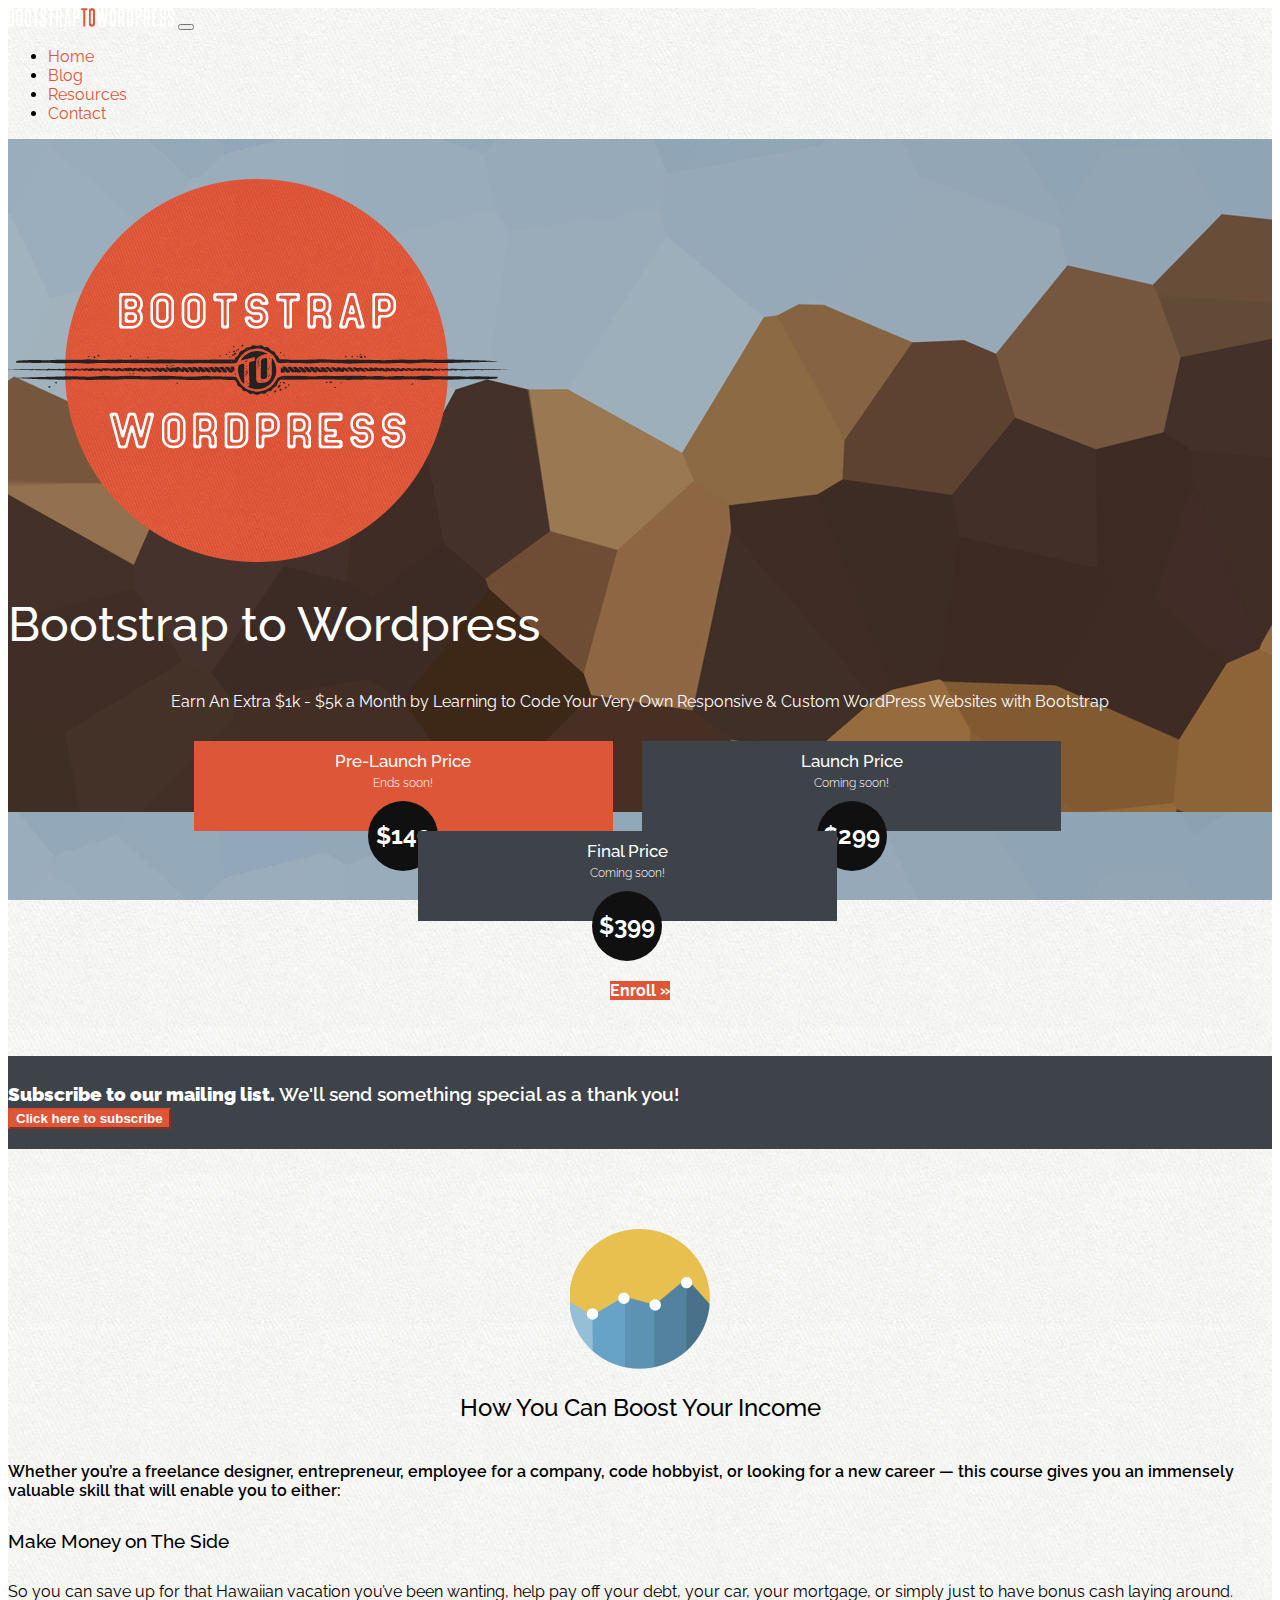
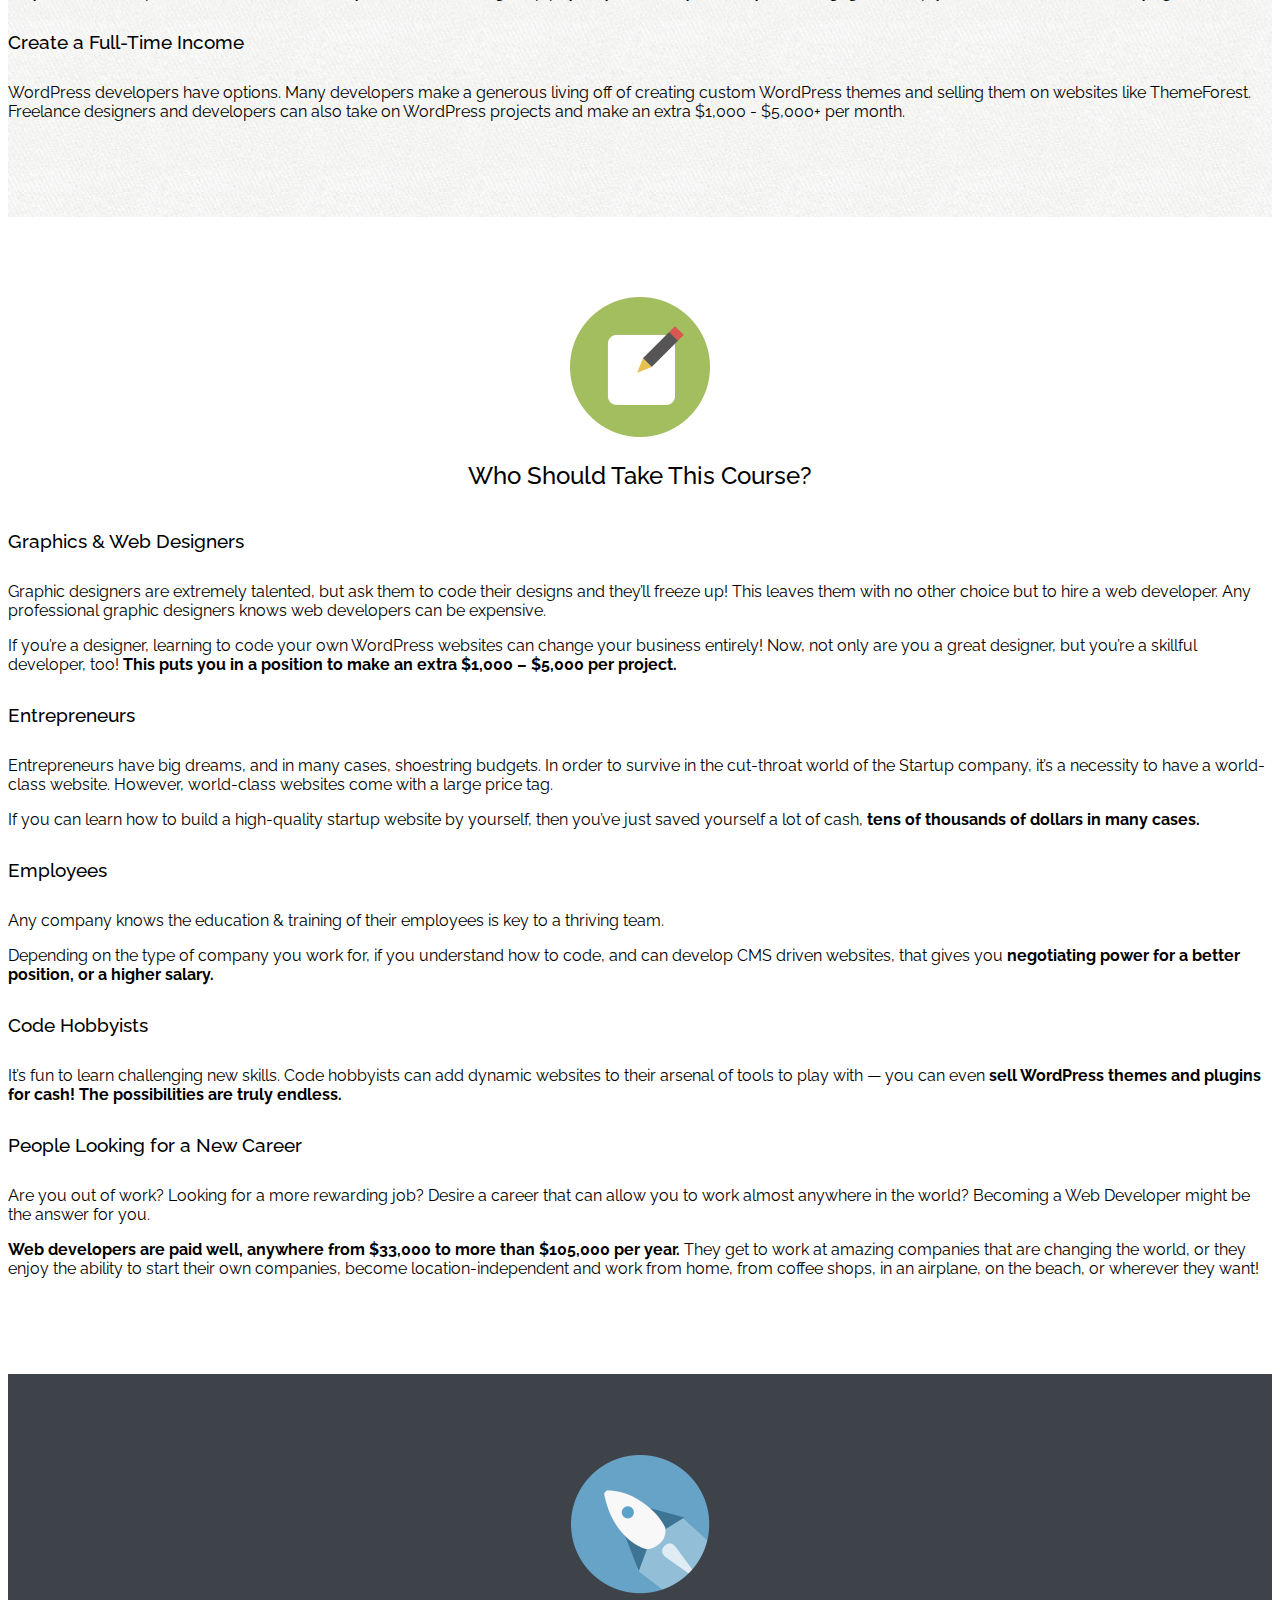
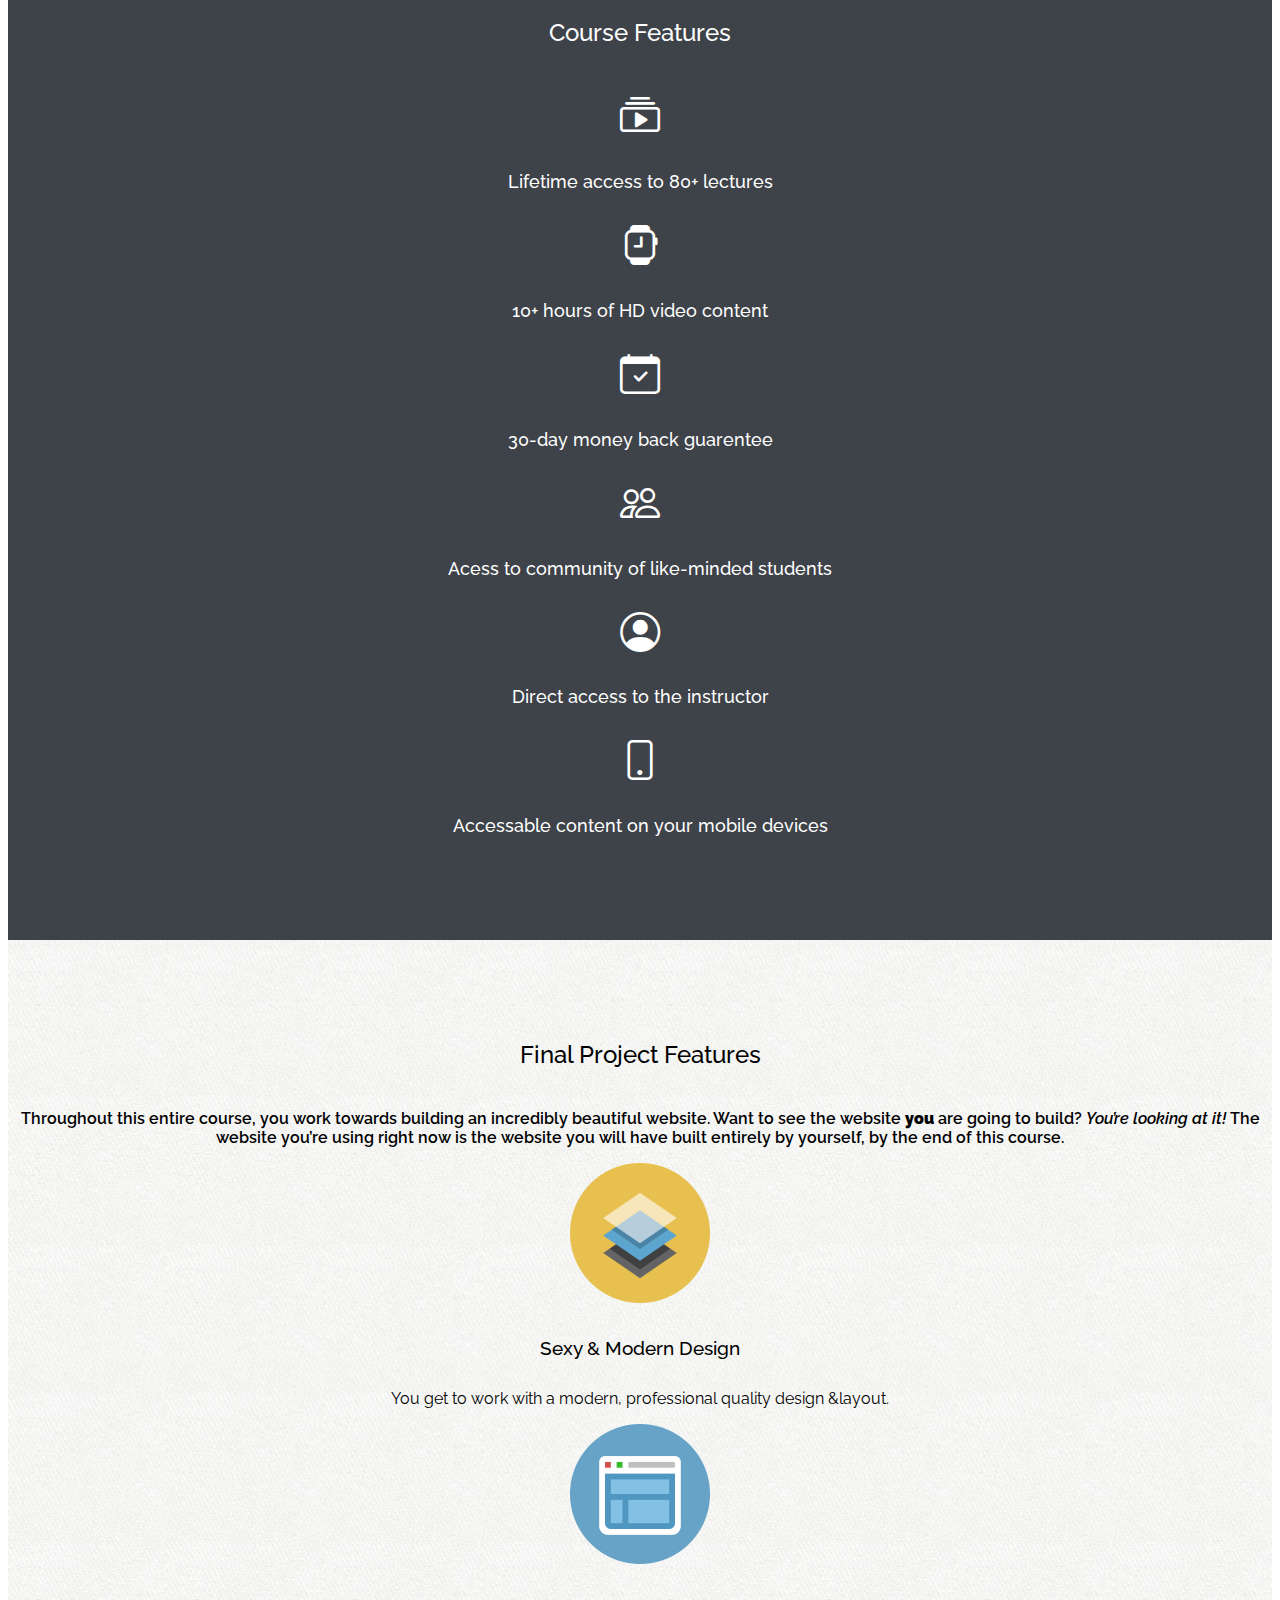
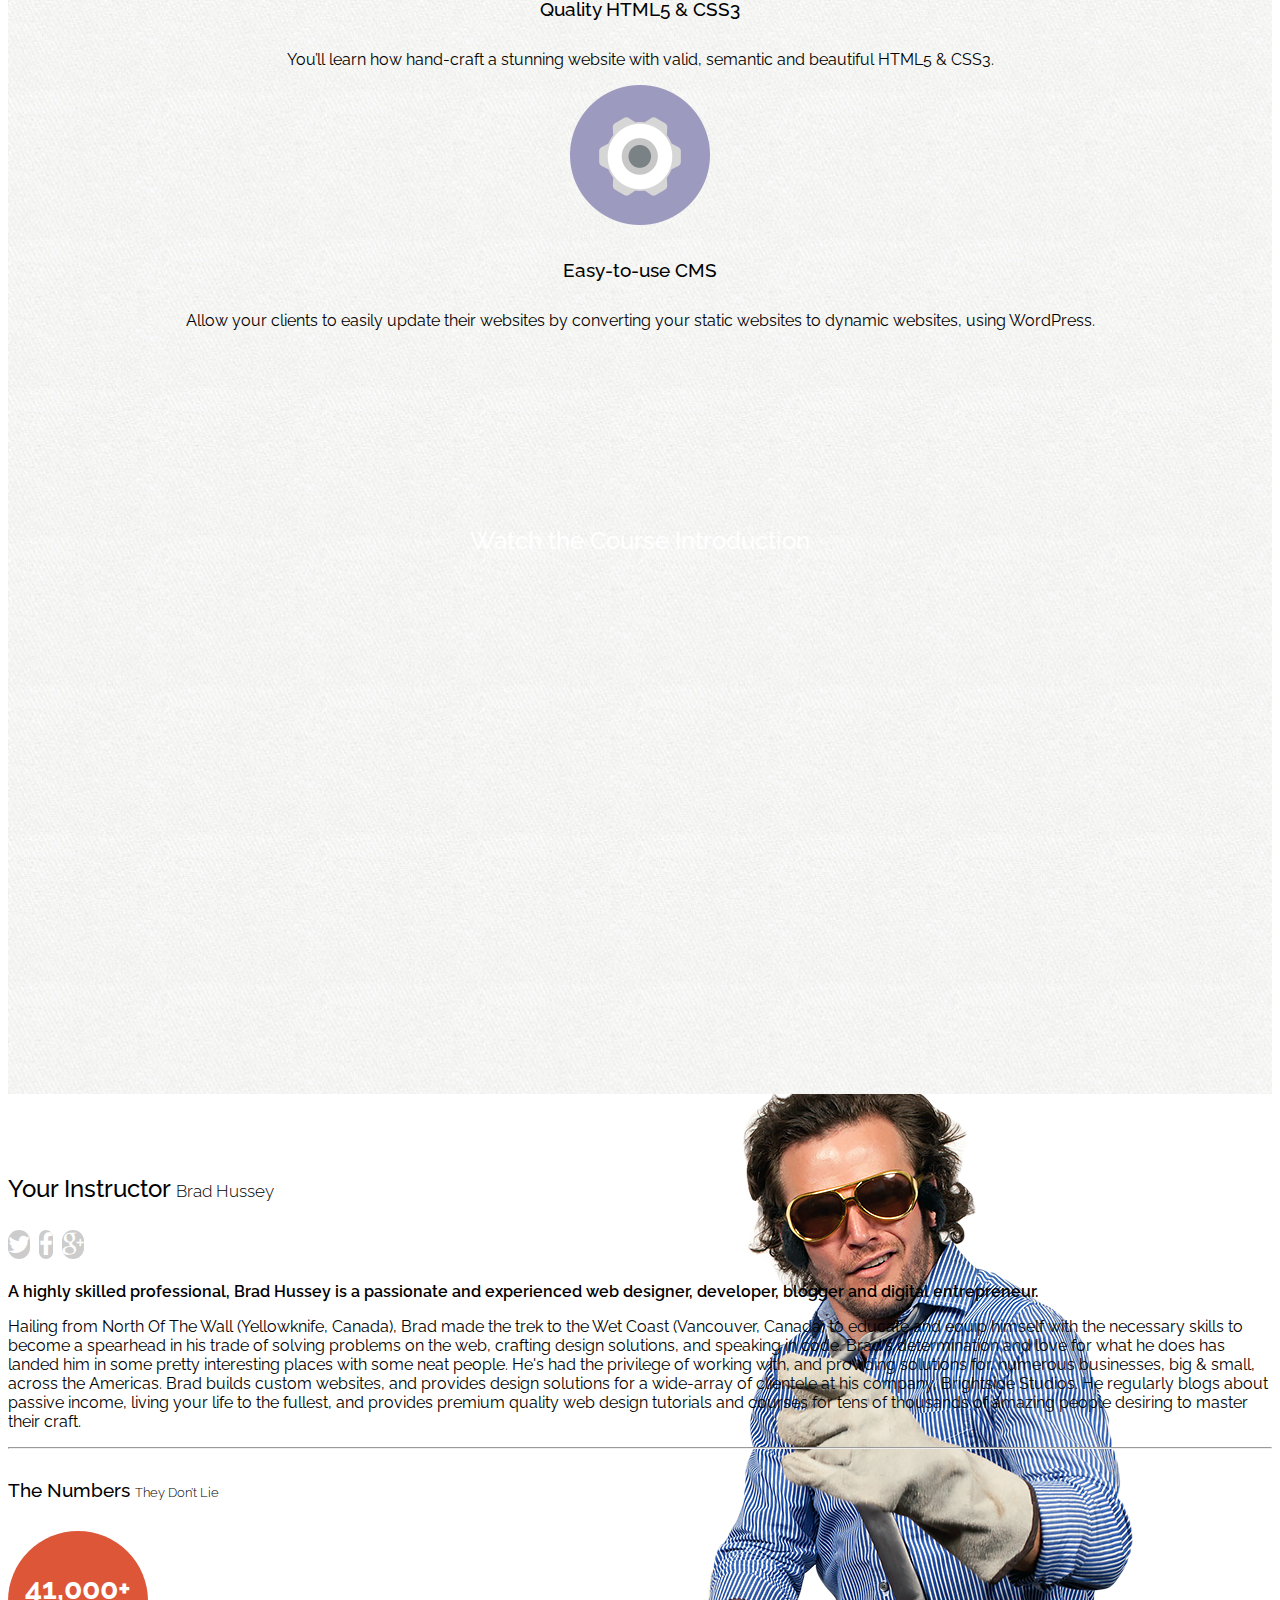
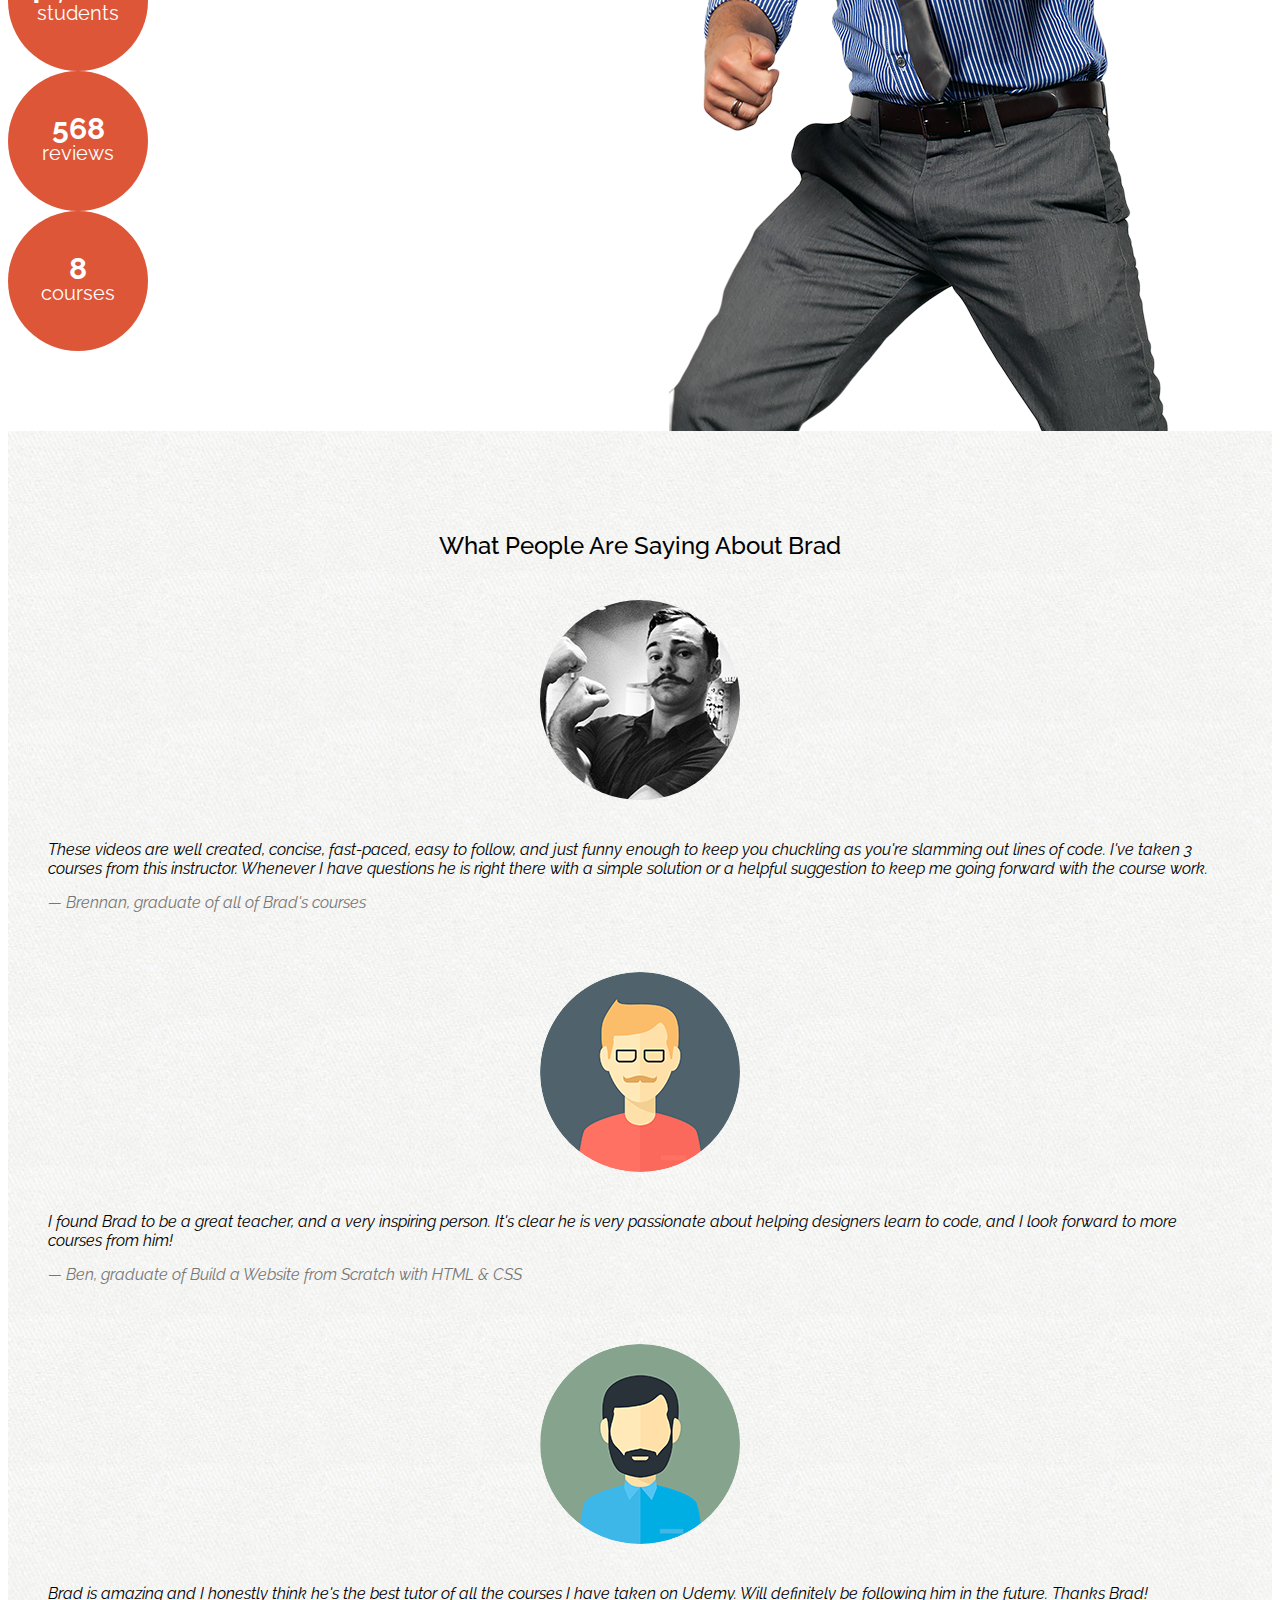
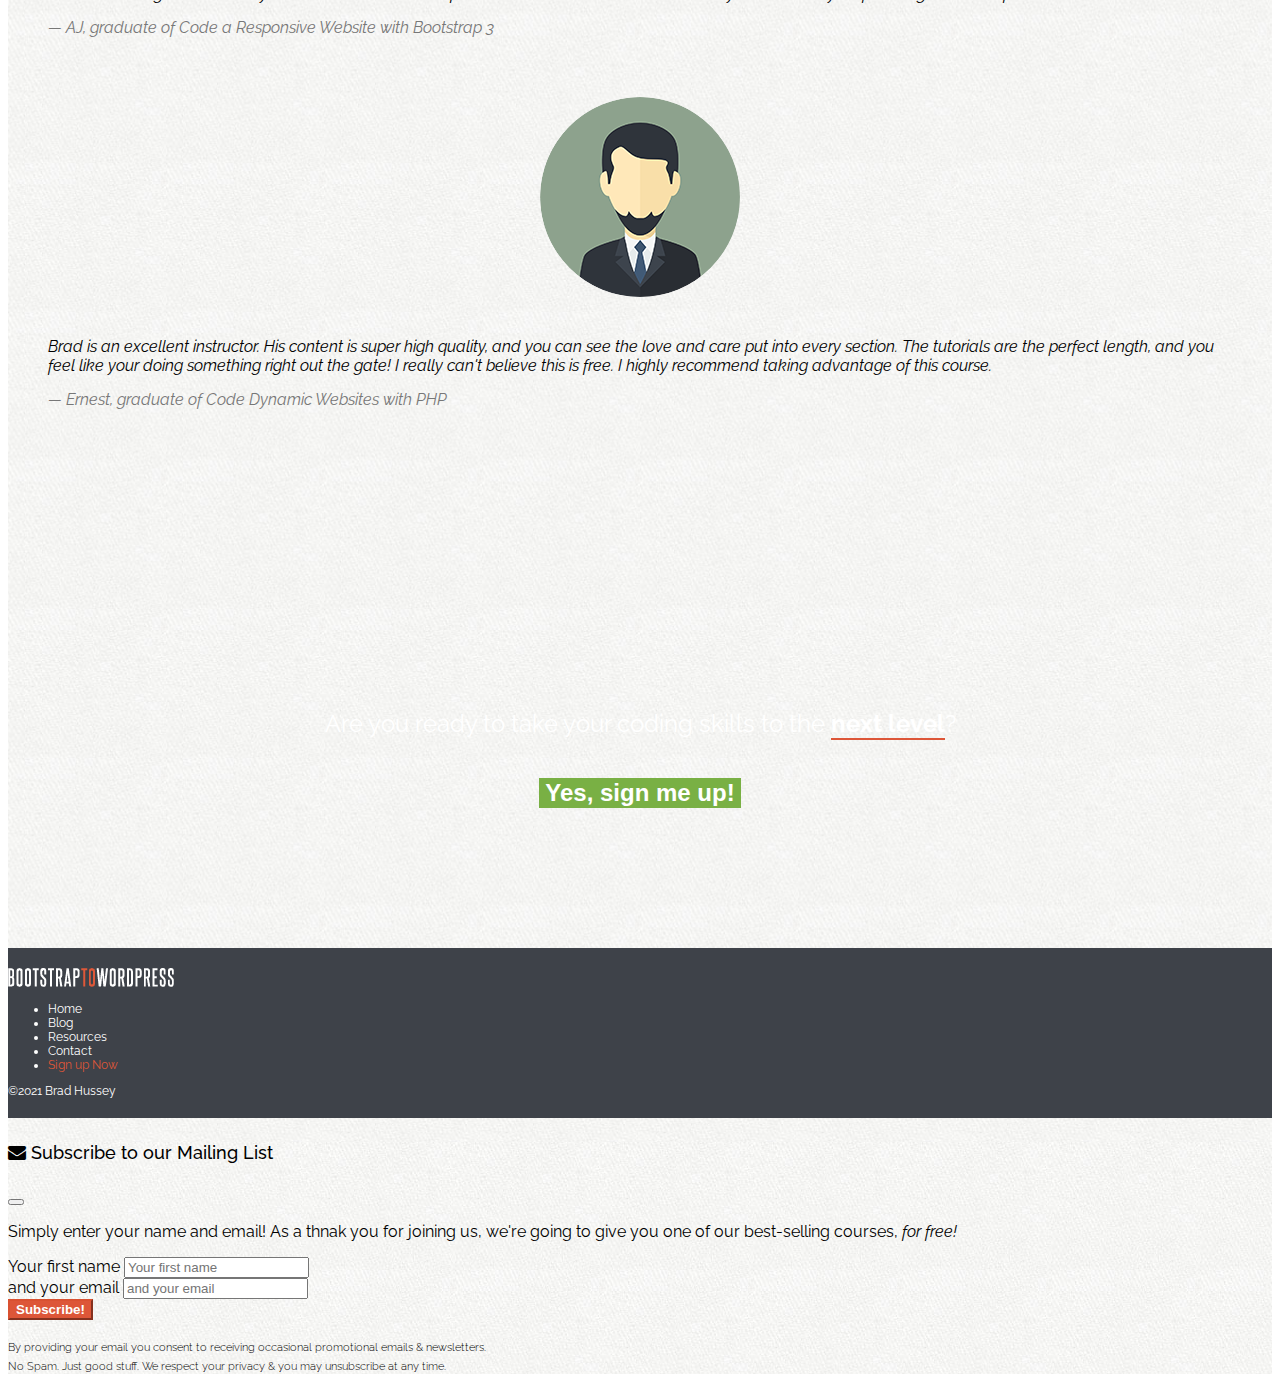
==== B2W/index.html @ b4ed6e50 "Bootstrap to Wordpress" ====
<!DOCTYPE html>
<html lang="en">
<head>
	<meta charset="utf-8">
	<meta http-equiv="X-UA-Compatible" content="IE=edge">

	<meta name="viewport" content="width=device-width, initial-scale=1">
	<meta name="description" content="">
	<meta name="author" content="">
	<link rel="icon" href="assets/img/favicon.ico">

	<title>Bootstrap to WordPress</title>

	<!-- Bootstrap Core 5 CSS -->
	<link href="https://cdn.jsdelivr.net/npm/bootstrap@5.0.0-beta2/dist/css/bootstrap.min.css" rel="stylesheet" integrity="sha384-BmbxuPwQa2lc/FVzBcNJ7UAyJxM6wuqIj61tLrc4wSX0szH/Ev+nYRRuWlolflfl" crossorigin="anonymous">

	<!-- Bootstrap Icons Sprites -->
	<link rel="stylesheet" href="https://cdn.jsdelivr.net/npm/bootstrap-icons@1.4.0/font/bootstrap-icons.css">

	<!-- FontAwesome Icons -->
	<link href="assets/css/font-awesome/css/font-awesome.min.css" rel="stylesheet">

	<!-- Google Fonts -->
	<link rel="preconnect" href="https://fonts.gstatic.com">
	<link href="https://fonts.googleapis.com/css2?family=Raleway:wght@200;400;700;800&display=swap" rel="stylesheet">

	<!-- Custom CSS -->
	<link href="assets/css/custom.css" rel="stylesheet">

	<!-- HTML5 Shim and Respond.js IE8 support of HTML5 elements and media queries -->
	<!-- WARNING: Respond.js doesn't work if you view the page via file:// -->
	<!--[if lte IE 9]>
	    <script src="https://oss.maxcdn.com/libs/html5shiv/3.7.0/html5shiv.js"></script>
	    <script src="https://oss.maxcdn.com/libs/respond.js/1.4.2/respond.min.js"></script>
	<![endif]-->
</head>

<body>

	<!-- BACKGROUND IMAGE
	======================================================================== -->
	<div id="bgd-img" class="container-fluid bg-light has-bg-img bg-blend-screen">
	<!-- /div at end of body -->

	<!--HERO
	======================================================================== -->
	<header class="site-header">
		<!--NAVBAR
		======================================================================== -->
		<nav class="navbar navbar-expand-lg navbar-dark bg-dark">
			<div class="container">
				<a class="navbar-brand" href="/"><img src="assets/img/logo.png" alt="Bootstrap to WordPress"></a>
				<button type="button" class="navbar-toggler" data-bs-toggle="collapsed" data-bs-target="#navbarSupportedContent" aria-controls="navbarSupportedContent" aria-expanded="false" aria-label="Toggle navigation"> 
					<span class="navbar-toggler-icon"></span>
					<span class="clearfix"></span>
				</button>
				<div class="collapse navbar-collapse" id="navbarSupportedContent">
					<ul class="navbar-nav ms-auto mb-2 mb-lg-0">
						<li class="nav-item">
							<a class="nav-link active" aria-current="page" href="/home">Home</a></li>
						<li class="nav-item">
							<a class="nav-link" href="blog.html">Blog</a></li>
						<li class="nav-item">
							<a class="nav-link" href="resources.html">Resources</a></li>
						<li class="nav-item">
							<a class="nav-link" href="contact.html">Contact</a></li>
					</ul><!-- nav -->
				</div><!-- navbar collapse -->
			</div><!-- containter -->
		</nav><!-- navbar -->

	</header><!-- header -->

 
	<!-- HERO
	======================================================================== -->
	<section id="hero" data-type="background" data-speed="5">
		<article>
			<div class="container clearfix">
				<div class="row">
					<div class="col-md-5">
						<img src="assets/img/logo-badge.png" alt="Bootstrap to WordPress" class="logo">
					</div><!-- col -->
					<div class="col-md-7 hero-text">
						<h1>Bootstrap to Wordpress</h1>
						<p class="lead">Earn An Extra $1k - $5k a Month by Learning to Code Your Very Own Responsive &amp; Custom WordPress Websites with Bootstrap</p>
						
						<div id="price-timeline">
							<div class="price active">
								<h4>Pre-Launch Price <br><small>Ends soon!</small></h4>
								<span>$149</span>
							</div><!-- price -->
							<div class="price">
								<h4>Launch Price <br><small>Coming soon!</small></h4>
								<span>$299</span>
							</div><!-- price -->
							<div class="price">
								<h4>Final Price <br><small>Coming soon!</small></h4>
								<span>$399</span>
							</div><!-- price -->
						</div><!-- price-timeline -->
						<p><a class="btn btn-lg btn-danger" href="/" role="button">Enroll &raquo; </a></p>
					</div><!-- col -->

				</div><!-- row -->
			</div><!-- container -->
		</article>
		
	</section><!-- Hero -->

	<!--OPT IN SECTION
	======================================================================== -->
	<section id="optin">
		<div class="container">
			<div class="row">
				<div class="col-md-8">
					<p class="lead"><strong>Subscribe to our mailing list.</strong> We'll send something special as a thank you!</p>
				</div><!-- col -->
				<div class="col-md-4">
					<!-- Button trigger modal -->
					<button type="button" class="btn btn-danger btn-lg" data-bs-toggle="modal" data-bs-target="#myModal">
					  Click here to subscribe
					</button>
				</div><!-- col -->
			</div><!-- row -->
		</div><!-- container -->
	</section><!-- opt in -->

	<!-- BOOST YOUR INCOME
	======================================================================== -->
	<section id="boost-income">
		<div class="container">
			<div class="section-header">
				<img src="assets/img/icon-boost.png" alt="Chart">
				<h2>How You Can Boost Your Income</h2>
			</div><!-- section-header-->

			<p class="lead">Whether you&rsquo;re a freelance designer, entrepreneur, employee for a company, code hobbyist, or looking for a new career — this course gives you an immensely valuable skill that will enable you to either:</p>
			<div class="row">
				<div class="col-md-6">
					<h3>Make Money on The Side</h3>
					<p>So you can save up for that Hawaiian vacation you&rsquo;ve been wanting, help pay off your debt, your car, your mortgage, or simply just to have bonus cash laying around.</p>
				</div><!-- col -->
				<div class="col-md-6">
					<h3>Create a Full-Time Income</h3>
					<p>WordPress developers have options. Many developers make a generous living off of creating custom WordPress themes and selling them on websites like ThemeForest. Freelance designers and developers can also take on WordPress projects and make an extra $1,000 - $5,000+ per month.</p>
				</div><!-- col -->
			</div><!-- row -->
		</div><!--container -->
	</section><!-- boost income --> 

	<!--WHO BENEFITS
	======================================================================== -->
	<section id="who-benefits">
		<div class="container">

			<div class="section-header">
				<img src="assets/img/icon-pad.png" alt="Pad and Pencil">
				<h2>Who Should Take This Course?</h2>
			</div><!-- section-header-->

			<div class="row">
				<div class="col-md-8 offset-md-2">
					<h3>Graphics &amp; Web Designers</h3>
					<p>Graphic designers are extremely talented, but ask them to code their designs and they&rsquo;ll freeze up! This leaves them with no other choice but to hire a web developer. Any professional graphic designers knows web developers can be expensive.</p>
					<p>If you&rsquo;re a designer, learning to code your own WordPress websites can change your business entirely! Now, not only are you a great designer, but you’re a skillful developer, too! <strong>This puts you in a position to make an extra $1,000 – $5,000 per project.</strong></p>

					<h3>Entrepreneurs</h3>
					<p>Entrepreneurs have big dreams, and in many cases, shoestring budgets. In order to survive in the cut-throat world of the Startup company, it’s a necessity to have a world-class website. However, world-class websites come with a large price tag.</p>
					<p>If you can learn how to build a high-quality startup website by yourself, then you&rsquo;ve just saved yourself a lot of cash, <strong>tens of thousands of dollars in many cases.</strong></p>

					<h3>Employees</h3>
					<p>Any company knows the education & training of their employees is key to a thriving team.</p>
					<p>Depending on the type of company you work for, if you understand how to code, and can develop CMS driven websites, that gives you <strong>negotiating power for a better position, or a higher salary.</strong></p>

					<h3>Code Hobbyists</h3>
					<p>It&rsquo;s fun to learn challenging new skills. Code hobbyists can add dynamic websites to their arsenal of tools to play with — you can even <strong>sell WordPress themes and plugins for cash! The possibilities are truly endless.</strong></p>

					<h3>People Looking for a New Career</h3>
					<p>Are you out of work? Looking for a more rewarding job? Desire a career that can allow you to work almost anywhere in the world? Becoming a Web Developer might be the answer for you.</p>
					<p><strong>Web developers are paid well, anywhere from $33,000 to more than $105,000 per year.</strong> They get to work at amazing companies that are changing the world, or they enjoy the ability to start their own companies, become location-independent and work from home, from coffee shops, in an airplane, on the beach, or wherever they want!</p>
					
				</div><!-- col -->
			</div><!-- row -->

		</div><!-- container -->
	</section><!-- who benefits -->

	<!--COURSE FEATURES
	======================================================================== -->
	<section id="course-features">
		<div class="container">
			<div class="section-header">
				<img src="assets/img/icon-rocket.png" alt="Rocket">
				<h2>Course Features</h2>
			</div><!-- section-header -->
			<div class="row">

				<div class="col-md-2">
					<i class="bi bi-collection-play"></i>
					<h4>Lifetime access to 80+ lectures</h4>
				</div><!-- col -->

				<div class="col-md-2">
					<i class="bi bi-smartwatch"></i>
					<h4>10+ hours of HD video content</h4>
				</div><!-- col -->

				<div class="col-md-2">
					<i class="bi bi-calendar-check"></i>
					<h4>30-day money back guarentee</h4>
				</div><!-- col -->

				<div class="col-md-2">
					<i class="bi bi-people"></i>
					<h4>Acess to community of like-minded students</h4>
				</div><!-- col -->

				<div class="col-md-2">
					<i class="bi bi-person-circle"></i>
					<h4>Direct access to the instructor</h4>
				</div><!-- col -->

				<div class="col-md-2">
					<i class="bi bi-phone"></i>
					<h4>Accessable content on your mobile devices</h4>
				</div><!-- col -->

			</div><!-- row -->
		</div><!-- container -->
	</section><!-- course-features-->

	<!--PROJECT FEATURES 
	======================================================================== -->
	<section id="project-features">
		<div class="container">
			<h2>Final Project Features</h2>
			<p class="lead">Throughout this entire course, you work towards building an incredibly beautiful website. Want to see the website <strong>you</strong> are going to build? <em>You&rsquo;re looking at it!</em> The website you&rsquo;re using right now is the website you will have built entirely by yourself, by the end of this course.</p>

			<div class="row">
				<div class="col-md-4">
					<img src="assets/img/icon-design.png" alt="Design">
					<h3>Sexy &amp; Modern Design</h3>
					<p>You get to work with a modern, professional quality design &amp;layout.</p>
				</div><!-- col -->

				<div class="col-md-4">
					<img src="assets/img/icon-code.png" alt="Code">
					<h3>Quality HTML5 &amp; CSS3</h3>
					<p>You&rsquo;ll learn how hand-craft a stunning website with valid, semantic and beautiful HTML5 &amp; CSS3.</p>
				</div><!-- col -->

				<div class="col-md-4">
					<img src="assets/img/icon-cms.png" alt="CMS">
					<h3>Easy-to-use CMS</h3>
					<p>Allow your clients to easily update their websites by converting your static websites to dynamic websites, using WordPress.</p>
				</div><!-- col -->
			</div><!-- row -->
		</div><!-- container -->
	</section><!-- project features -->


	<!--VIDEO FEAUTURE
	======================================================================== -->
	<section id="featurette">
		<div class="container">
			<div class="row"> 
				<div class="col-md-8 offset-md-2">
					<h2>Watch the Course Introduction</h2>
					<iframe width="100%" height="415" src="//www.youtube.com/embed/q-mJJsnOHew" frameborder="0" allow="accelerometer; autoplay; clipboard-write; encrypted-media; gyroscope; picture-in-picture" allowfullscreen></iframe>
				</div><!-- col -->
			</div><!-- row -->
		</div><!-- containter -->
	</section><!-- featurette -->

	<!--INSTRUCTOR
	======================================================================== -->
	<section id="instructor">
		<div class="container">
			<div class="row">
				<div class="col-md-8 col-lg-6">
					<div class="row">
						<div class="col-xl-8">
							<h2>Your Instructor <small>Brad Hussey</small></h2>
						</div><!-- col -->
						<div class="col-xl-4">
							<a href="https://twitter.com/bradhussey" target="_blank" class="badge social twitter"><i class="fa fa-twitter"></i></a>
							<a href="https://facebook.com/bradhussey" target="_blank" class="badge social facebook"><i class="fa fa-facebook"></i></a>
							<a href="https://plus.google.com/+BradHussey" target="_blank" class="badge social gplus"><i class="fa fa-google-plus"></i></a>
						</div><!-- end col -->
					</div><!-- row -->

					<p class="lead">A highly skilled professional, Brad Hussey is a passionate and experienced web designer, developer, blogger and digital entrepreneur.</p>
					<p>Hailing from North Of The Wall (Yellowknife, Canada), Brad made the trek to the Wet Coast (Vancouver, Canada) to educate and equip himself with the necessary skills to become a spearhead in his trade of solving problems on the web, crafting design solutions, and speaking in code. Brad's determination and love for what he does has landed him in some pretty interesting places with some neat people. He's had the privilege of working with, and providing solutions for, numerous businesses, big & small, across the Americas. Brad builds custom websites, and provides design solutions for a wide-array of clientele at his company, Brightside Studios. He regularly blogs about passive income, living your life to the fullest, and provides premium quality web design tutorials and courses for tens of thousands of amazing people desiring to master their craft.</p>

					<hr>

					<h3>The Numbers <small>They Don&rsquo;t Lie</small></h3>

					<div class="row">
						<div class="col-sm-4 col-xs-4">
							<div class="num">
								<div class="num-content">
									41,000+ <span>students</span>
								</div><!-- num-content -->
							</div><!-- num -->
						</div><!-- end col -->

						<div class="col-sm-4 col-xs-4">
							<div class="num">
								<div class="num-content">
									568 <span>reviews</span>
								</div><!-- num-content -->
							</div><!-- num -->
						</div><!-- end col -->

						<div class="col-sm-4 col-xs-4">
							<div class="num">
								<div class="num-content">
									8 <span>courses</span>
								</div><!-- num-content -->
							</div><!-- num -->
						</div><!-- end col -->

					</div><!-- row -->

				</div><!-- end col--> 
			</div><!-- row -->
		</div><!-- content -->
	</section><!-- instructor -->


	<!--TESTIMONIALS
	======================================================================== -->
	<section id="kudos">
		<div class="container">
			<div class="row">
				<div class="col-md-8 offset-md-2">
					<h2>What People Are Saying About Brad</h2>

					<!-- TESTIMONIAL -->
					<div class="row testimonial">
						<div class="col-md-4">
							<img src="assets/img/brennan.jpg" alt="Brennan">
						</div><!-- end col 4 -->
						<div class="col-md-8">
							<blockquote>
								These videos are well created, concise, fast-paced, easy to follow, and just funny enough to keep you chuckling as you're slamming out lines of code. I've taken 3 courses from this instructor. Whenever I have questions he is right there with a simple solution or a helpful suggestion to keep me going forward with the course work.
								<cite>&mdash; Brennan, graduate of all of Brad's courses</cite>
							</blockquote>
						</div><!-- end col 8 --> 
					</div><!-- testimonial -->

					<!-- TESTIMONIAL -->
					<div class="row testimonial">
						<div class="col-md-4">
							<img src="assets/img/ben.png" alt="Illustration of a man with a moustache">
						</div><!-- end col 4 -->
						<div class="col-md-8">
							<blockquote>
								I found Brad to be a great teacher, and a very inspiring person. It's clear he is very passionate about helping designers learn to code, and I look forward to more courses from him!
								<cite>&mdash; Ben, graduate of Build a Website from Scratch with HTML &amp; CSS</cite>
							</blockquote>
						</div><!-- end col 8 --> 
					</div><!-- testimonial -->

					<!-- TESTIMONIAL -->
					<div class="row testimonial">
						<div class="col-md-4">
							<img src="assets/img/aj.png" alt="Illustration of a man with a beard">
						</div><!-- end col 4 -->
						<div class="col-md-8">
							<blockquote>
								Brad is amazing and I honestly think he's the best tutor of all the courses I have taken on Udemy. Will definitely be following him in the future. Thanks Brad!
								<cite>&mdash; AJ, graduate of Code a Responsive Website with Bootstrap 3</cite>
							</blockquote>
						</div><!-- end col 8 --> 
					</div><!-- testimonial -->

					<!-- TESTIMONIAL -->
					<div class="row testimonial">
						<div class="col-md-4">
							<img src="assets/img/ernest.png" alt="Illustration of a man with a goatee">
						</div><!-- end col 4 -->
						<div class="col-md-8">
							<blockquote>
								Brad is an excellent instructor. His content is super high quality, and you can see the love and care put into every section. The tutorials are the perfect length, and you feel like your doing something right out the gate! I really can't believe this is free. I highly recommend taking advantage of this course.
								<cite>&mdash; Ernest, graduate of Code Dynamic Websites with PHP</cite>
							</blockquote>
						</div><!-- end col 8 --> 
					</div><!-- testimonial -->

				</div><!-- col -->
			</div><!-- row -->
		</div><!-- container -->
	</section><!-- kudos -->


	<!--SIGN UP SECTION
	======================================================================== -->
	<section id="signup" data-type="background" data-speed="4">
		<div class="container">
			<div class="row">
				<div class="col-md-6 offset-md-3">
					<h2> Are you ready to take your coding skills to the <strong>next level</strong>?</h2>
					<div class="d-grid gap-2">
						<button href="#" class="btn btn-lg btn-success">Yes, sign me up!</button>
					</div><!-- btn grid -->
				</div><!-- col -->
			</div><!-- row -->
		</div><!-- container -->
	</section><!-- signup --> 

	<!--FOOTER
	======================================================================== -->
	<footer>
		<div class="container">
			<div class="col-md-6 d-flex">
				<p class="me-auto"><a href="/"><img src="assets/img/logo.png" alt="Bootstrap to Wordpress"></a></p>
				<nav>
					<ul class="ms-auto list-unstyled list-inline">
						<li class="list-inline-item"><a href="">Home</a></li>
						<li class="list-inline-item"><a href="">Blog</a></li>
						<li class="list-inline-item"><a href="">Resources</a></li>
						<li class="list-inline-item"><a href="">Contact</a></li>
						<li class="list-inline-item signup-link"><a href="">Sign up Now</a></li>
					</ul><!-- ul end -->
				</nav><!-- nav -->
			</div><!-- col end-->
			<div class="col-md-12 d-flex flex-row-reverse">
				<p class="">&copy;2021 Brad Hussey</p>
			</div><!-- end col -->
		</div><!-- container -->
	</footer><!-- footer -->

	<!--MODAL
	======================================================================== -->
	<div class="modal fade" id="myModal" tabindex="-1" aria-labelledby="#myModalLable" aria-hidden="true">
	  <div class="modal-dialog">
	    <div class="modal-content">

	      <!--MODAL HEADER
	      ================================== -->
	      <div class="modal-header">

	        <h4 class="modal-title" id="myModalLable"><i class="fa fa-envelope"></i> Subscribe to our Mailing List</h4>

	        <!--CLOSE BUTTON
	        ================================== -->
	        <button type="button" class="btn-close" data-bs-dismiss="modal" aria-label="Close"></button>
	      </div><!--modal header -->

	      <!--MODAL BODY
	      ================================== -->
	      <div class="modal-body">

	      	<p>Simply enter your name and email! As a thnak you for joining us, we're going to give you one of our best-selling courses, <em>for free!</em></p>

	      	<!--MODAL FORM
	      	================================== -->
	      	<form class="form-inline">
	      	  <div class="mb-3">
	      	    <label for="subscribe-name" id="name-help" class="visually-hidden form-label ">Your first name</label>
	      	    <input type="text" class="form-control" id="subscribe-name" aria-describedby="name-help" placeholder="Your first name">
	      	  </div><!-- form group -->

	      	  <div class="mb-3">
	      	    <label for="subscribe-email" id="email-help" class="visually-hidden form-label">and your email</label>
	      	    <input type="email" class="form-control" id="subscribe-email" aria-describedby="email-help" placeholder="and your email">
	      	  </div><!-- form group -->

	      	  <input type="submit" class="mb-3 btn btn-danger" value="Subscribe!">
	      	</form><!-- form -->

	      	<p class="mb-3"><small>By providing your email you consent to receiving occasional promotional emails &amp; newsletters. <br>No Spam. Just good stuff. We respect your privacy &amp; you may unsubscribe at any time.</small></p>
	       
	      </div><!-- modal-body-->
	    </div><!--modal content-->
	  </div><!-- modal-dialog-->
	</div><!-- modal -->
	

<!-- End divs for background countainer --> 
</div>

	<!--BOOSTRAP CORE JAVASCRIPT
	======================================================================== -->

	<script src="assets/js/jquery-2.1.1.min.js"></script>

	<script src="assets/js/main.js"></script>

	<script src="https://cdn.jsdelivr.net/npm/@popperjs/core@2.6.0/dist/umd/popper.min.js" integrity="sha384-KsvD1yqQ1/1+IA7gi3P0tyJcT3vR+NdBTt13hSJ2lnve8agRGXTTyNaBYmCR/Nwi" crossorigin="anonymous"></script>

	<script src="https://cdn.jsdelivr.net/npm/bootstrap@5.0.0-beta2/dist/js/bootstrap.min.js" integrity="sha384-nsg8ua9HAw1y0W1btsyWgBklPnCUAFLuTMS2G72MMONqmOymq585AcH49TLBQObG" crossorigin="anonymous"></script>

</body>
</html>
---- B2W/assets/css/custom.css ----
/*  COLOUR REFERENCES 
Green: #79B044 
Salmon: #DD5638 
Blue Grey: #3E4249 

SEXY TEXT! 
-webkit-font-smoothing: antialiased;
text-rendering: optimizeLegibility;

*/ 

/* ==== GLOBAL ==== */

small {
	font-size: 0.7em;
	font-weight: 300;
}

.lead {
	font-weight: 600;
}

body {
	font-family: 'Raleway', Arial, sans-serif; 
	font-size: 16px;
	font-weight: 400;
}
#bgd-img {
	background-image: url(../img/tile.jpg);
	background-repeat: round;
}

/* ==== GLOBAL ==== */

h1,h2,h3,h4,h5,h6 {
	-webkit-font-smoothing: antialiased;
	text-rendering: optimizeLegibility;
	font-weight: 500;
}

h1 {
	font-size: 3em;
}

h1,h2 {
	margin: 0 0 40px;
}

h3 {
	margin: 20px 0;
}

h4 {
	font-size: 18px;
}

a:link, a:visited {
	color: #dd5638;
	text-decoration: none;
}

a:hover {
	text-decoration: none;
	color: #c9302c;
}

button, input, .btn, a.btn {
	-webkit-font-smoothing: antialiased;
	text-rendering: optimizeLegibility;
	color: white;

}

button:focus {
	outline: none !important;
}

.btn {
	font-weight: bold;

}
.btn-danger {
	background-color: #DD5638;
	border-color: #d95131;
}

.btn-success {
	background-color: #79B044;
	border: none;
}

.btn-success:hover {
	background: #6a9b3d;
	border-color: #6a9b3d;
}


img {
	max-width: 100%;
}

.modal-content {
	background: url('../img/tile.jpg') top left repeat;
}

.badge.social {
	background: #ccc;
	font-size: 24px;
	height: 40px;
	width: 40px;
	text-align: center;
	line-height: 43px;
	margin: 0 5px 20px 0;
	padding: 0;
	-webkit-border-radius: 50px;
	-moz-border-radius: 50px;
	border-radius: 50px;
	color: white;
}

.badge.social.twitter:hover {
	background: #55acee;
}

.badge.social.facebook:hover {
	background: #3b5998;
}

.badge.social.gplus:hover {
	background: #db4b39;
}

blockquote {
	padding: 20px 0 0 0;
	border: none;
	font-style: italic;
	text-align: left;
}

blockquote cite {
	display: block;
	color: #777;
	margin: 15px 0 0 0;
}

blockquote:before {
	display: none;
}

/* ==== HERO ==== */
#hero {
	background: url('../img/hero-bg.jpg') 50% center repeat fixed; /* paralex background */
	min-height: 500px;
	padding: 40px 0;
	color: white;
	-webkit-font-smoothing: antialiased;
	text-rendering: optimizeLegibility;
}

#hero article p {
	width: 100%;
	text-align: center;
	font-weight: 400;
}

#hero img {
	max-width: 100%;
}

#hero .hero-text {
	margin-top: 30px;
}

#price-timeline {
	margin: 30px 0 60px;
	text-align: center;
}

/* Create price boxes*/ 
#price-timeline .price {
	display: inline-block;
	margin: 0 2% 0 0;
	width: 30%;
	background-color: #3E4249;
	padding: 10px 20px 30px;
	vertical-align: top;
	position: relative;
	font-size: 0.9em;
}

#price-timeline .price.active {
	background-color: #DD5638;
}

#price-timeline .price span {
	background-color: #101010;
	display: block;
	height: 70px;
	width: 70px;
	text-align: center;
	line-height: 70px;
	font-weight: bold;
	font-size: 24px;
	border-radius: 100%; /* makes it a circle */
	-webkit-border-radius: 100%;
	-moz-border-radius: 100%;
	position: absolute;
	left: 50%;
	margin-left: -35px;
}

#price-timeline h4 {
	margin: 0 0 10px;
	font-size: 1.2em;
}

/* ==== LAYOUT ==== */

section {
	padding: 80px 0;
}

.section-header {
	text-align: center;
}
section h2 {
	margin: 20px 0 40px;
}

section h3 {
	margin: 30px 0;
}

#optin {
	background: #3E4249;
	padding: 20px 0;
	color: white;
	-webkit-font-smoothing: antialiased;
	text-rendering: optimizeLegibility;
	font-size: 1.2em;
}

#optin p {
	margin: 7px 0 0 0;

}

#who-benefits {
	background-color: white;
}

#course-features {
	background: #3E4249;
	color: white;
	text-align: center;
}

#project-features {
	text-align: center;
}

#featurette {
	background: url('../img/stuff-bg.jpg') 50% 100% repeat fixed ;
	background-size: cover;
	text-align: center;
	color: white;
}

/* ==== TESTIMONILAS ==== */

#instructor {
	background: white url('../img/brad-elvis.png') 90% -10px no-repeat;
}

#instructor h2 {
	margin: 0 0 20px;
}

#instructor .num {
	display: table;  /* <--- VERTICALLY ALINGED, PARENT MUST BE display: table; */
	font-size: 30px;
	font-weight: bold;
	color: white;
	line-height: 24px;
	height: 140px;
	width: 140px;
	text-align: center;
	background: #dd5638;
	-webkit-border-radius: 100%;
	-moz-border-radius: 100%;
	border-radius: 100%;
	-webkit-font-smoothing: antialiased;
	text-rendering: optimizeLegibility;

}

#instructor .num .num-content { /* TRICK TO MAKE CONTENT VERTICALLY ALIGNED. Also see above */ 
	display: table-cell;
	vertical-align: middle;
}

#instructor .num span {
	display: block;
	font-size: 20px;
	font-weight: normal;
}

#kudos {
	text-align: center;
}

.testimonial {
	margin-bottom: 60px;
}

.testimonial img {
	border-radius: 50%;
	-webkit-border-radius: 50%;
	-moz-border-radius: 50%;
}

/* ==== SIGN UP ==== */

#signup {
	text-align: center;
	background: url('../img/hipster-stuff.jpg') center center repeat fixed;
	background-size: cover;
	color: white;
	padding: 140px 0;
}

#signup h2 {
	font-weight: normal;

}

#signup h2 strong {
	border-bottom: solid 2px #dd5638;

}

#signup button {
	font-size: 24px;
}

/* ==== FOOTER ===== */

footer {
	background-color: #3e4249;
	color: white;
	padding: 20px 0 20px;
	font-size: 12px;
}

footer p {
	margin: 0;
}

footer a:link, footer a:visited {
	color: white;
}

footer a:hover {
	color: #dd5638;
}

footer li.signup-link a {
	color: #dd5638;
}

footer li.signup-link a:hover {
font-weight: bold;
}

/* ==== ICON SPRITE ===== */

i.bi {
	font-size: 2.5em;
	line-height: 1.5em;
}

/* =============== MEDIA QUERIES ================= */
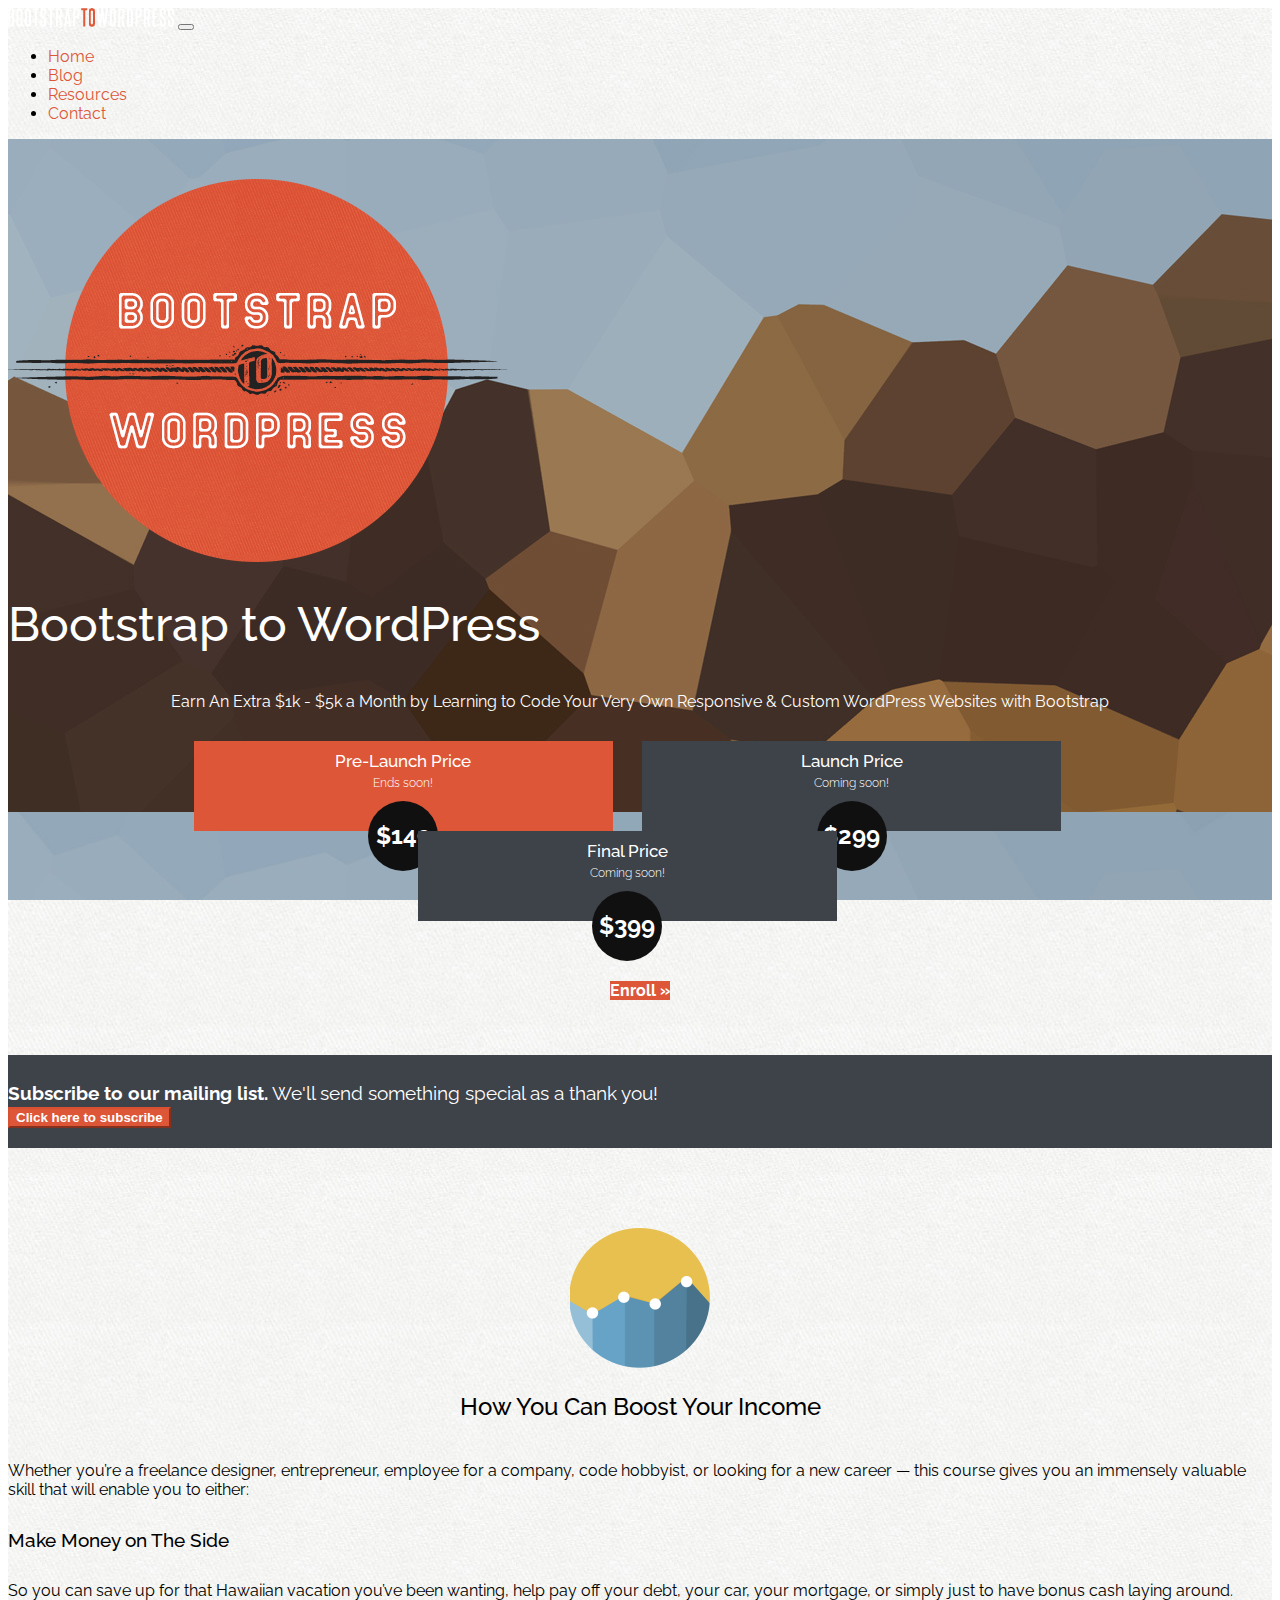
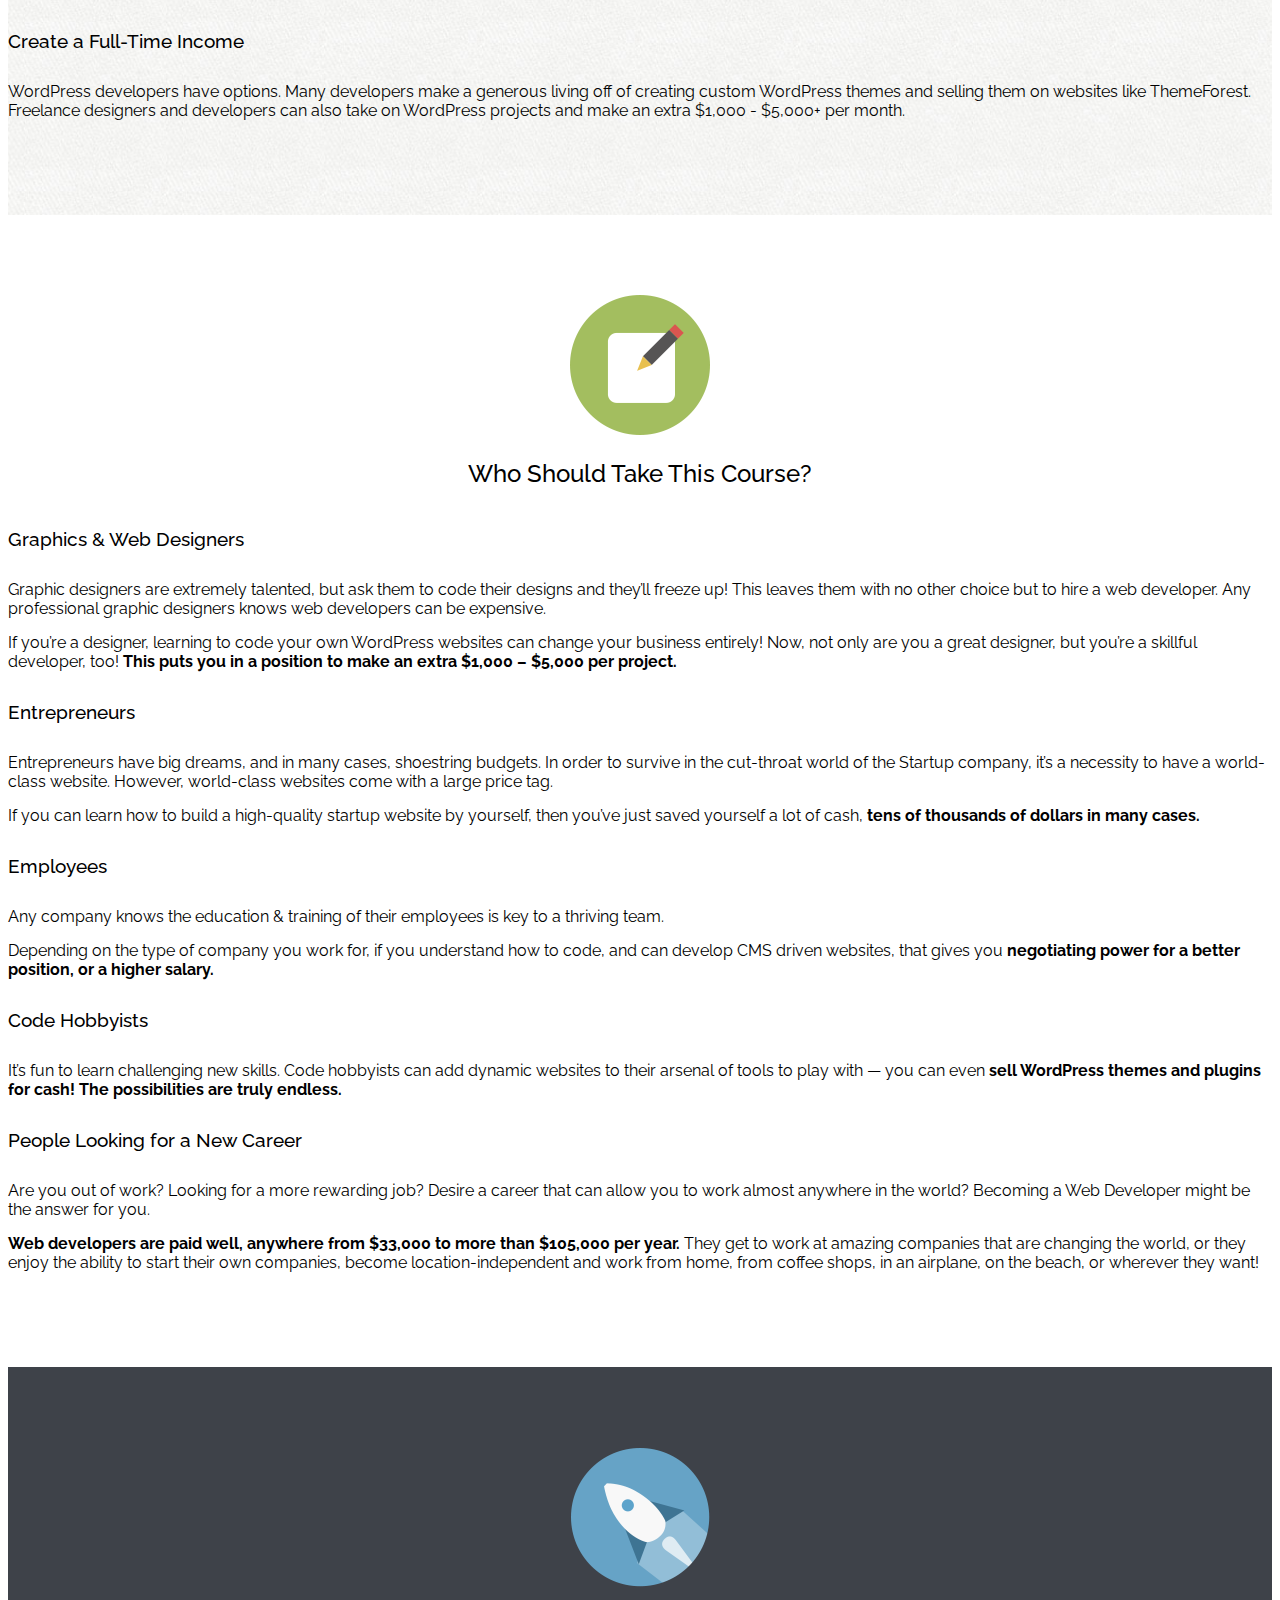
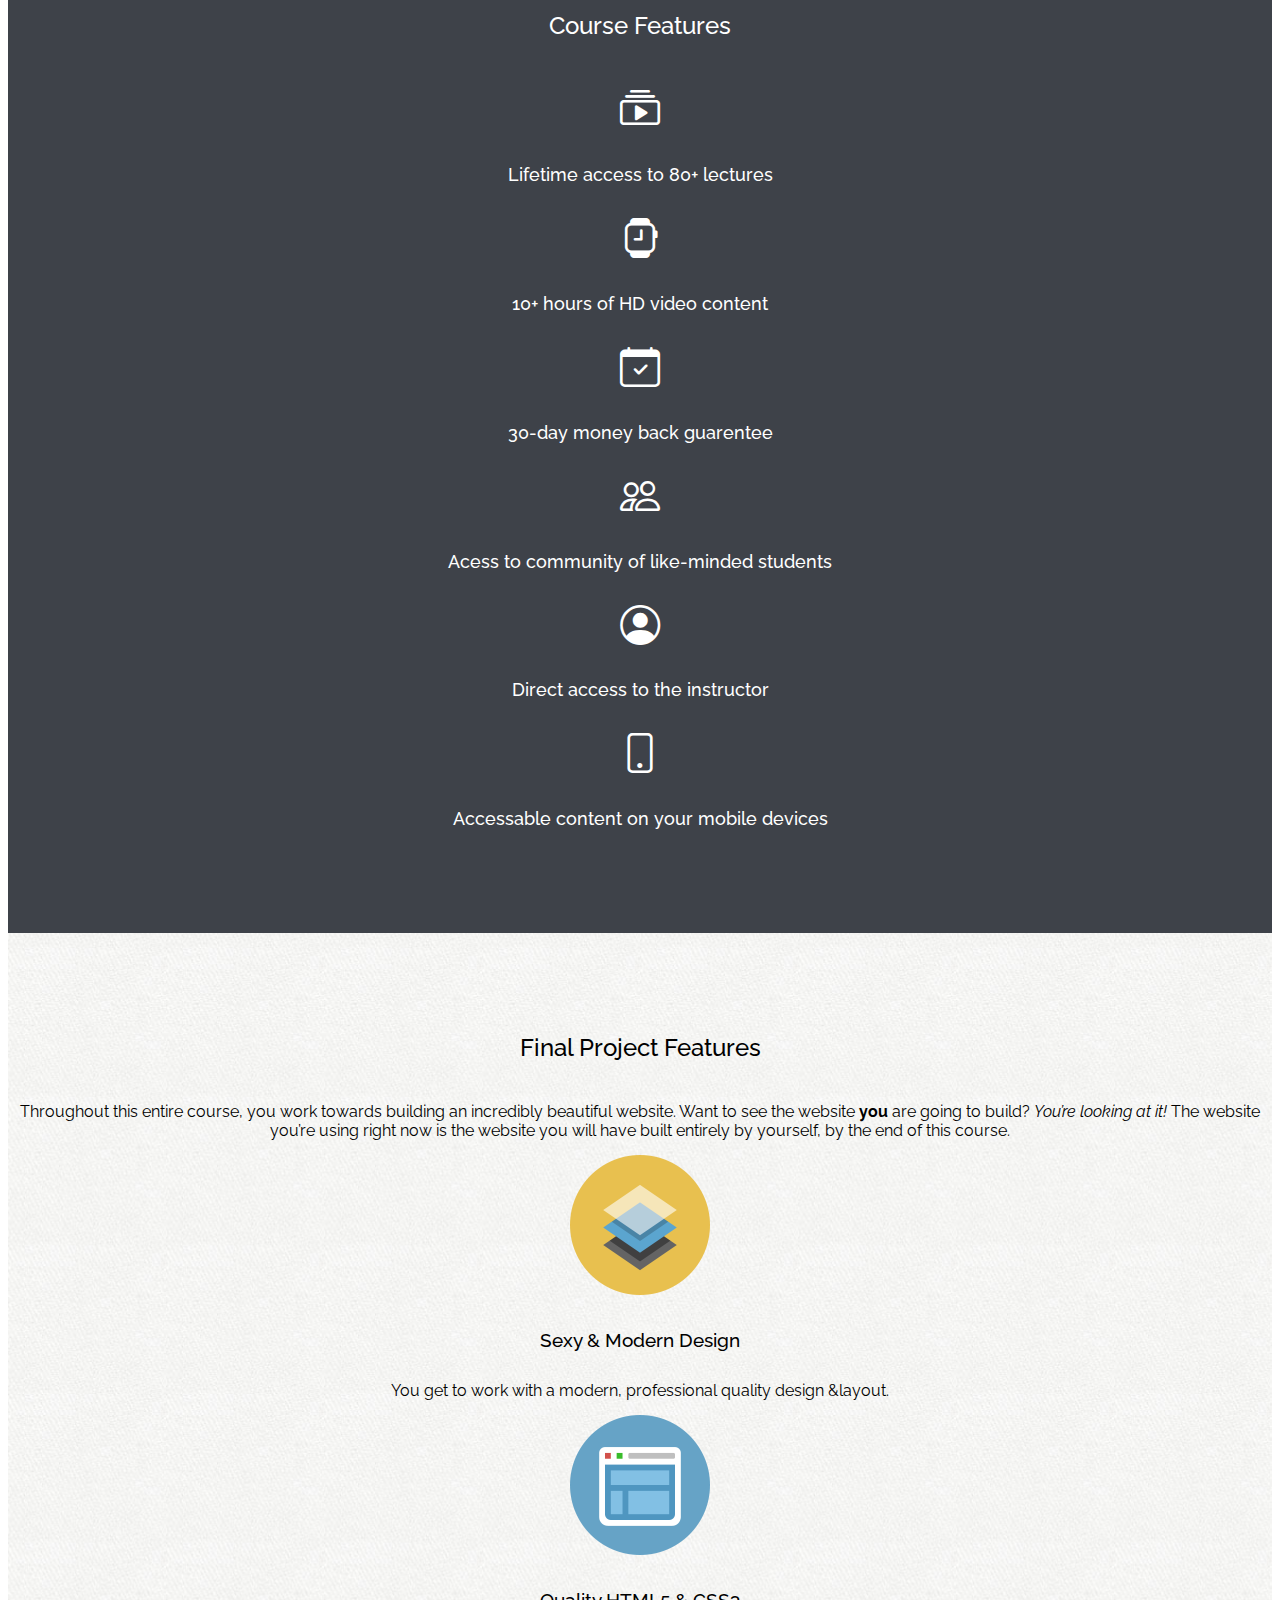
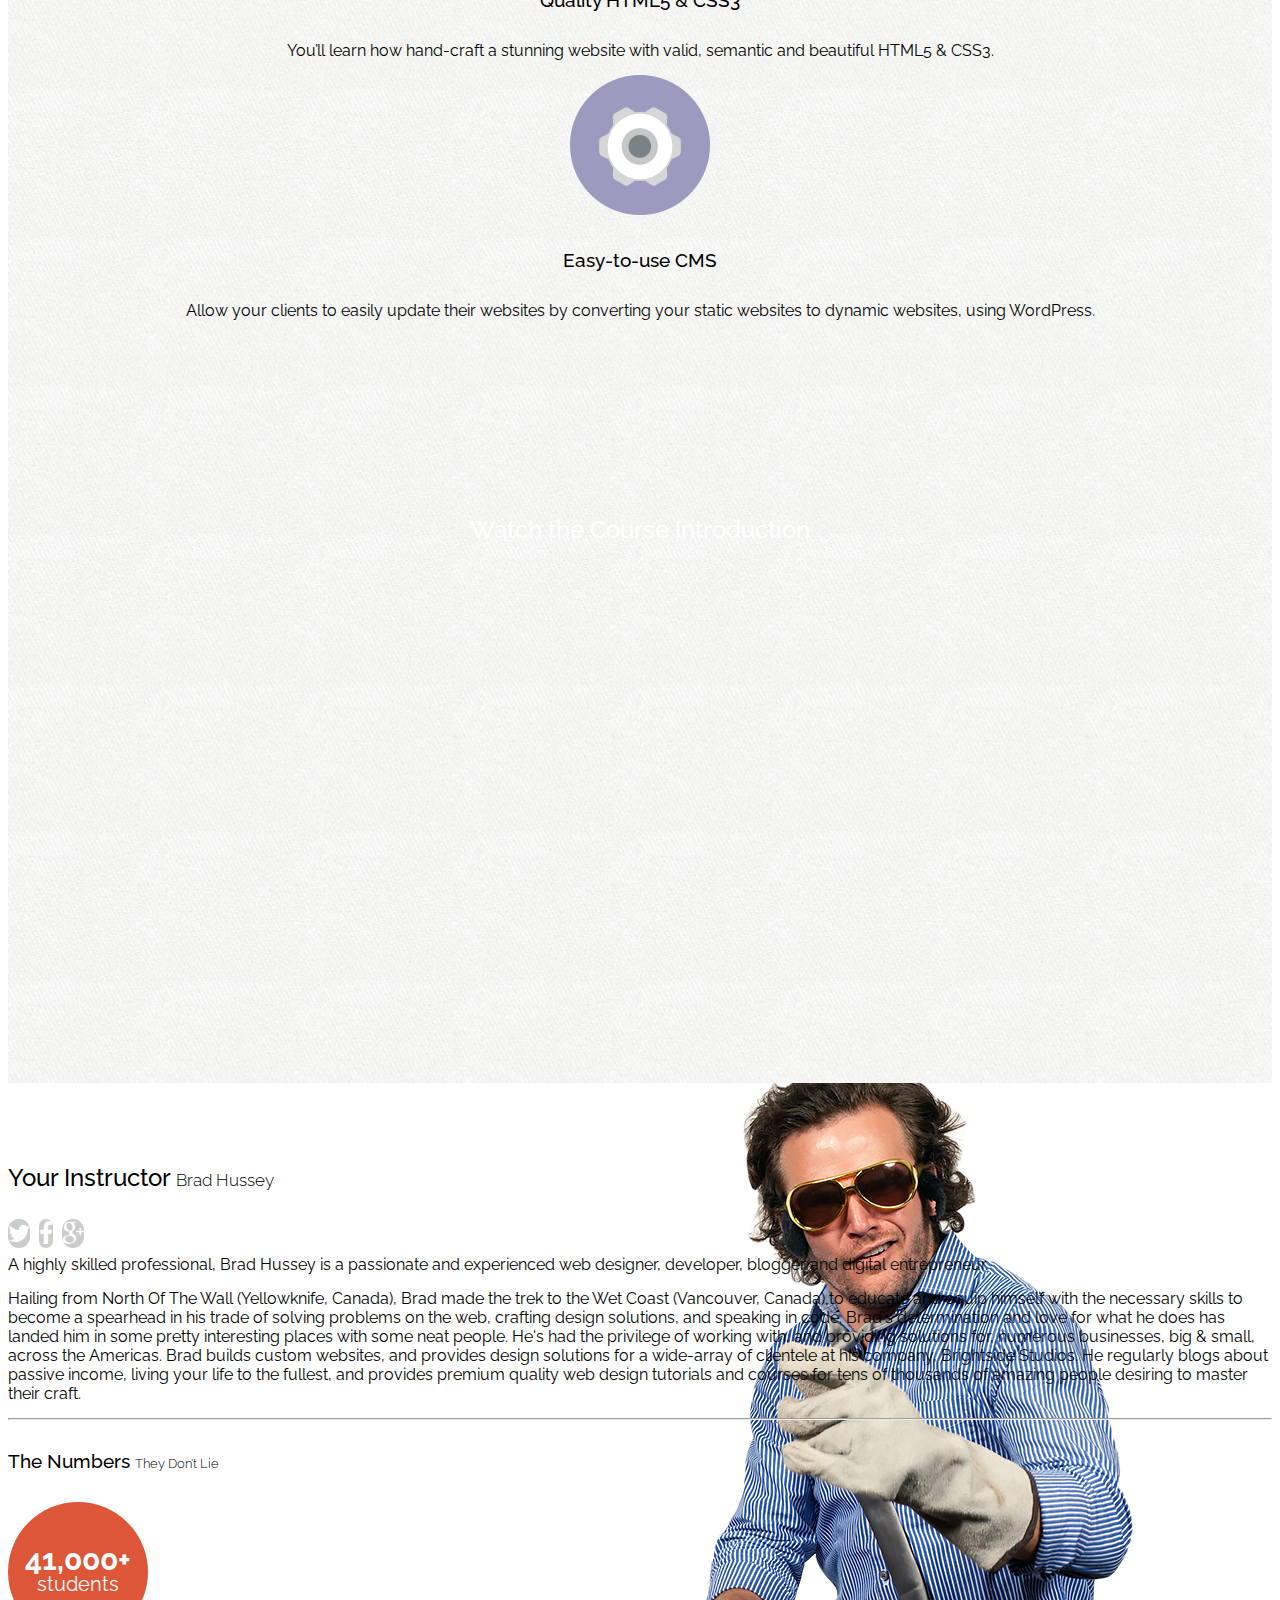
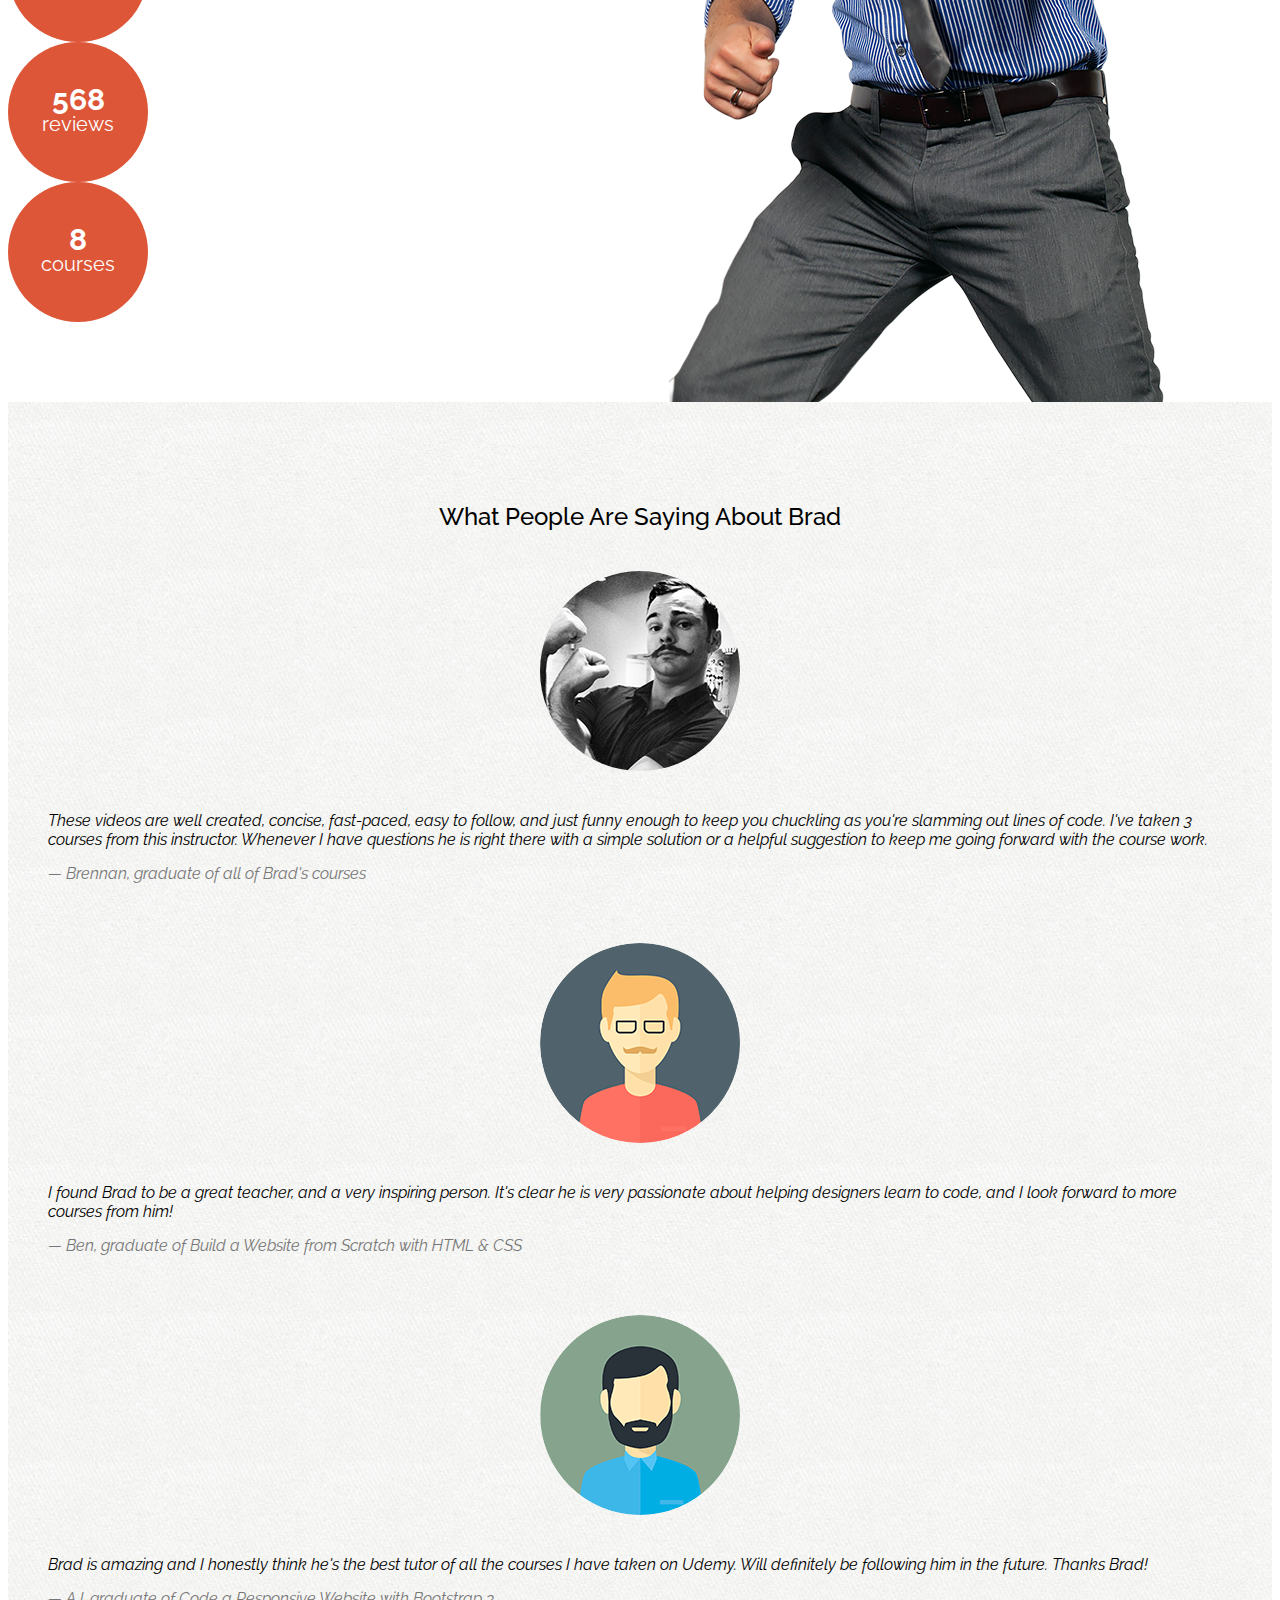
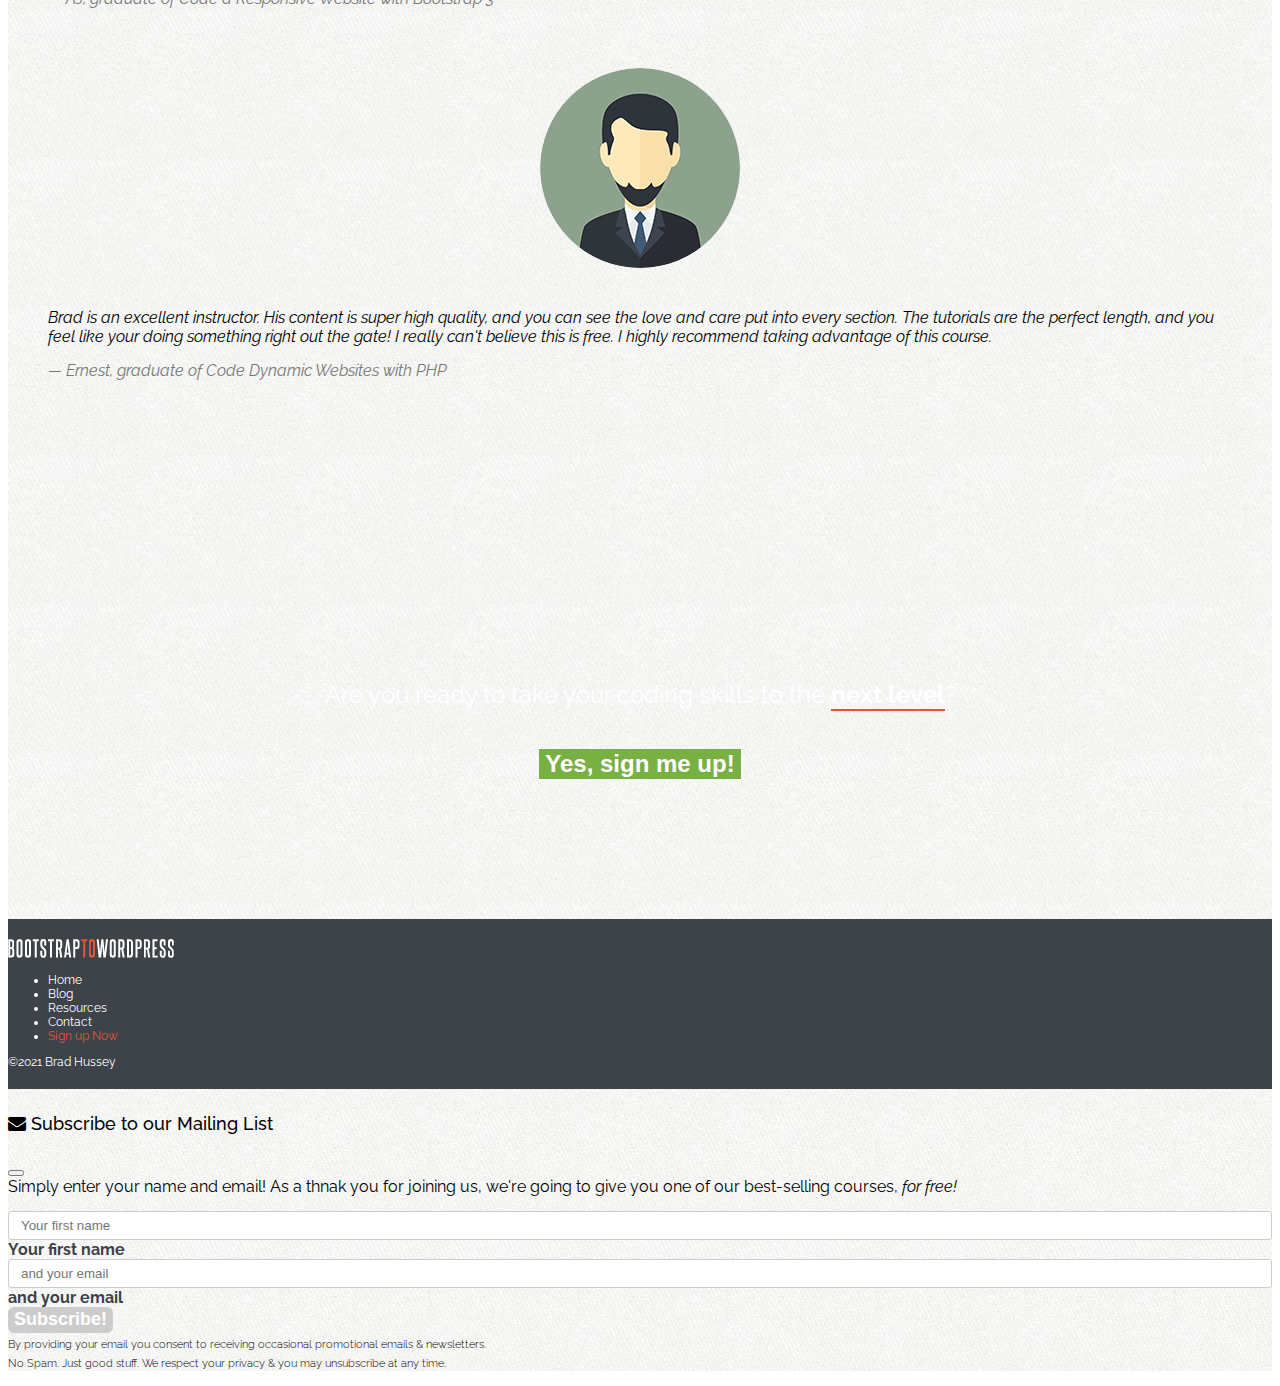
==== commit 043d20c6: "finished site, working on wordpress now" ====
--- a/B2W/index.html
+++ b/B2W/index.html
@@ -42,22 +42,22 @@
 	<div id="bgd-img" class="container-fluid bg-light has-bg-img bg-blend-screen">
 	<!-- /div at end of body -->
 
-	<!--HERO
-	======================================================================== -->
-	<header class="site-header">
-		<!--NAVBAR
-		======================================================================== -->
+<!--HEADER
+======================================================================== -->
+<header class="site-header">
+	<!--NAVBAR
+	======================================================================== -->
 		<nav class="navbar navbar-expand-lg navbar-dark bg-dark">
 			<div class="container">
 				<a class="navbar-brand" href="/"><img src="assets/img/logo.png" alt="Bootstrap to WordPress"></a>
-				<button type="button" class="navbar-toggler" data-bs-toggle="collapsed" data-bs-target="#navbarSupportedContent" aria-controls="navbarSupportedContent" aria-expanded="false" aria-label="Toggle navigation"> 
+				<button type="button" class="navbar-toggler" data-bs-toggle="collapse" data-bs-target="#navbarSupportedContent" aria-controls="navbarSupportedContent" aria-expanded="false" aria-label="Toggle navigation"> 
 					<span class="navbar-toggler-icon"></span>
 					<span class="clearfix"></span>
 				</button>
 				<div class="collapse navbar-collapse" id="navbarSupportedContent">
 					<ul class="navbar-nav ms-auto mb-2 mb-lg-0">
 						<li class="nav-item">
-							<a class="nav-link active" aria-current="page" href="/home">Home</a></li>
+							<a class="nav-link active" aria-current="page" href="">Home</a></li>
 						<li class="nav-item">
 							<a class="nav-link" href="blog.html">Blog</a></li>
 						<li class="nav-item">
@@ -78,11 +78,11 @@
 		<article>
 			<div class="container clearfix">
 				<div class="row">
-					<div class="col-md-5">
-						<img src="assets/img/logo-badge.png" alt="Bootstrap to WordPress" class="logo">
+					<div id="logoCol" class="col-md-5">
+						<img src="assets/img/logo-badge.png" alt="Bootstrap to WordPress" class="logo mx-auto d-block"> <!-- center images with bootstrap -->
 					</div><!-- col -->
 					<div class="col-md-7 hero-text">
-						<h1>Bootstrap to Wordpress</h1>
+						<h1>Bootstrap to WordPress</h1>
 						<p class="lead">Earn An Extra $1k - $5k a Month by Learning to Code Your Very Own Responsive &amp; Custom WordPress Websites with Bootstrap</p>
 						
 						<div id="price-timeline">
@@ -297,8 +297,8 @@
 
 					<h3>The Numbers <small>They Don&rsquo;t Lie</small></h3>
 
-					<div class="row">
-						<div class="col-sm-4 col-xs-4">
+					<div class="row justify-content-between">
+						<div class="col-md-4 col-sm-3 col-xs-2 col-xxs-12">
 							<div class="num">
 								<div class="num-content">
 									41,000+ <span>students</span>
@@ -306,7 +306,7 @@
 							</div><!-- num -->
 						</div><!-- end col -->
 
-						<div class="col-sm-4 col-xs-4">
+						<div class="col-md-4 col-sm-3 col-xs-2 col-xxs-12">
 							<div class="num">
 								<div class="num-content">
 									568 <span>reviews</span>
@@ -314,7 +314,7 @@
 							</div><!-- num -->
 						</div><!-- end col -->
 
-						<div class="col-sm-4 col-xs-4">
+						<div class="col-md-4 col-sm-3 col-xs-2 col-xxs-12 ">
 							<div class="num">
 								<div class="num-content">
 									8 <span>courses</span>
@@ -416,7 +416,7 @@
 	<footer>
 		<div class="container">
 			<div class="col-md-6 d-flex">
-				<p class="me-auto"><a href="/"><img src="assets/img/logo.png" alt="Bootstrap to Wordpress"></a></p>
+				<p class="me-auto"><a href="/"><img src="assets/img/logo.png" alt="Bootstrap to WordPress"></a></p>
 				<nav>
 					<ul class="ms-auto list-unstyled list-inline">
 						<li class="list-inline-item"><a href="">Home</a></li>
@@ -433,58 +433,55 @@
 		</div><!-- container -->
 	</footer><!-- footer -->
 
-	<!--MODAL
-	======================================================================== -->
-	<div class="modal fade" id="myModal" tabindex="-1" aria-labelledby="#myModalLable" aria-hidden="true">
-	  <div class="modal-dialog">
-	    <div class="modal-content">
-
-	      <!--MODAL HEADER
-	      ================================== -->
-	      <div class="modal-header">
-
-	        <h4 class="modal-title" id="myModalLable"><i class="fa fa-envelope"></i> Subscribe to our Mailing List</h4>
-
-	        <!--CLOSE BUTTON
-	        ================================== -->
-	        <button type="button" class="btn-close" data-bs-dismiss="modal" aria-label="Close"></button>
-	      </div><!--modal header -->
-
-	      <!--MODAL BODY
-	      ================================== -->
-	      <div class="modal-body">
-
-	      	<p>Simply enter your name and email! As a thnak you for joining us, we're going to give you one of our best-selling courses, <em>for free!</em></p>
-
-	      	<!--MODAL FORM
-	      	================================== -->
-	      	<form class="form-inline">
-	      	  <div class="mb-3">
-	      	    <label for="subscribe-name" id="name-help" class="visually-hidden form-label ">Your first name</label>
-	      	    <input type="text" class="form-control" id="subscribe-name" aria-describedby="name-help" placeholder="Your first name">
-	      	  </div><!-- form group -->
-
-	      	  <div class="mb-3">
-	      	    <label for="subscribe-email" id="email-help" class="visually-hidden form-label">and your email</label>
-	      	    <input type="email" class="form-control" id="subscribe-email" aria-describedby="email-help" placeholder="and your email">
-	      	  </div><!-- form group -->
-
-	      	  <input type="submit" class="mb-3 btn btn-danger" value="Subscribe!">
-	      	</form><!-- form -->
-
-	      	<p class="mb-3"><small>By providing your email you consent to receiving occasional promotional emails &amp; newsletters. <br>No Spam. Just good stuff. We respect your privacy &amp; you may unsubscribe at any time.</small></p>
-	       
-	      </div><!-- modal-body-->
-	    </div><!--modal content-->
-	  </div><!-- modal-dialog-->
-	</div><!-- modal -->
-	
-
-<!-- End divs for background countainer --> 
-</div>
-
-	<!--BOOSTRAP CORE JAVASCRIPT
-	======================================================================== -->
+<!--MODAL
+======================================================================== -->
+<div class="modal fade" id="myModal" tabindex="-1" aria-labelledby="#myModalLable" aria-hidden="true">
+	<div class="modal-dialog">
+		<div class="modal-content">
+
+		<!--MODAL HEADER
+		================================== -->
+			<div class="modal-header">
+
+		   		<h4 class="modal-title" id="myModalLable"><i class="fa fa-envelope"></i> Subscribe to our Mailing List</h4>
+
+		  		<!--CLOSE BUTTON
+		   		================================== -->
+		  		 <button type="button" class="btn-close" data-bs-dismiss="modal" aria-label="Close"></button>
+			</div><!--modal header -->
+
+			<!--MODAL BODY							================================== -->
+			<div class="modal-body">
+
+				<p>Simply enter your name and email! As a thnak you for joining us, we're going to give you one of our best-selling courses, <em>for free!</em></p>
+
+				<!--MODAL FORM
+				================================== -->
+		    <form class="form-inline">
+
+		      <div class="form-floating mb-3">
+		        <input type="text" class="form-control" id="subscribe-name" placeholder="Your first name">
+		        <label for="subscribe-name">Your first name</label>
+		      </div><!-- form group -->
+
+		      <div class="form-floating mb-3">
+		      	   <input type="email" class="form-control" id="subscribe-email" placeholder="and your email">
+		      	   <label for="subscribe-email">and your email</label>
+		      </div><!-- form group -->
+
+		      	  <input type="submit" class="mb-3 btn btn-danger" value="Subscribe!">
+		      	</form><!-- form -->
+
+		      	<p class="mb-3"><small>By providing your email you consent to receiving occasional promotional emails &amp; newsletters. <br>No Spam. Just good stuff. We respect your privacy &amp; you may unsubscribe at any time.</small></p>
+		       
+			</div><!-- modal-body-->
+		</div><!--modal content-->
+	</div><!-- modal-dialog-->
+</div><!-- modal -->
+
+
+<!--BOOSTRAP CORE JAVASCRIPT
+======================================================================== -->
 
 	<script src="assets/js/jquery-2.1.1.min.js"></script>
 
@@ -494,5 +491,7 @@
 
 	<script src="https://cdn.jsdelivr.net/npm/bootstrap@5.0.0-beta2/dist/js/bootstrap.min.js" integrity="sha384-nsg8ua9HAw1y0W1btsyWgBklPnCUAFLuTMS2G72MMONqmOymq585AcH49TLBQObG" crossorigin="anonymous"></script>
 
+	<!-- End divs for background countainer --> 
+	</div>
 </body>
 </html>--- a/B2W/assets/css/custom.css
+++ b/B2W/assets/css/custom.css
@@ -9,14 +9,15 @@
 
 */ 
 
-/* ==== GLOBAL ==== */
+/* ==== GENERAL ==== */
+
 
 small {
 	font-size: 0.7em;
 	font-weight: 300;
 }
 
-.lead {
+p .lead {
 	font-weight: 600;
 }
 
@@ -54,6 +55,10 @@
 	font-size: 18px;
 }
 
+p {
+	margin: 0 0 15px;
+}
+
 a:link, a:visited {
 	color: #dd5638;
 	text-decoration: none;
@@ -82,6 +87,11 @@
 .btn-danger {
 	background-color: #DD5638;
 	border-color: #d95131;
+}
+
+.btn-danger:hover {
+	background-color: #c43f21;
+	border-color: #ae381e;
 }
 
 .btn-success {
@@ -216,10 +226,18 @@
 
 /* ==== LAYOUT ==== */
 
+.row + .row {
+	margin-top: 20px;
+}
+
 section {
 	padding: 80px 0;
 }
 
+section.main-content {
+	padding: 40px 0;
+}
+
 .section-header {
 	text-align: center;
 }
@@ -229,6 +247,33 @@
 
 section h3 {
 	margin: 30px 0;
+}
+
+#primary {
+	padding-top: 40px;
+	padding-bottom: 40px;
+}
+
+.feature-image {
+	display: table;
+	width: 100%;
+}
+
+.feature-image-default {
+	background: url('../img/stuff-feature.jpg') no-repeat;
+	background-size: cover;
+}
+
+.feature-image-default-alt {
+	background: url('../img/hipster-stuff.jpg') no-repeat;
+	background-size: cover;
+}
+
+.feature-image h1 {
+	display: table-cell;
+	vertical-align: middle;
+	text-align: center;
+	color: white;
 }
 
 #optin {
@@ -343,6 +388,171 @@
 	font-size: 24px;
 }
 
+/* =============== BLOG STYLES ================= */
+
+
+.post, .widget, #comments{
+	position: relative;
+	border: solid 1px #ddd;
+	background: white;
+	margin: 0 0 40px;
+	-webkit-border-radius: 4px;
+	-moz-border-radius: 4px;
+	border-radius: 4px;
+}
+
+.post header, .post .post-excerpt, .post .post-body, #comments, .comments-wrap {
+	padding: 20px;
+}
+
+.post header h1, .post header h3 {
+	margin: 0 0 15px;
+	padding: 0 0 15px;
+	border-bottom: solid 1px #ddd;
+}
+
+.post header h1 {
+	font-size: 24px;
+}
+
+.post .post-image {    /* for wordpress skeleton theme compatibility */
+	height: auto;
+}
+
+.post-feature-image-default {
+	background: url('../img/hero-bg.jpg') no-repeat;
+	background-size: cover;
+}
+
+.post-details {
+	font-size: 12px;
+	width: 90%;
+}
+
+.post-details i.bi {
+	padding-left: 10px;
+}
+
+.post-details i.bi:first-child {
+	padding: 0;
+}
+
+/* ==== NUMBER COMMENTS BADGE ===== */
+
+.post-comments-badge {
+	height: 70px;
+	width: 70px;
+	position: absolute;
+	top: 25px;
+	right: 20px;
+	border: none;
+	-webkit-border-radius: 100%;
+	-moz-border-radius: 100%;
+	border-radius: 100%;
+	background: #79B044;
+	text-align: center;
+	display: table;
+}
+
+.post-comments-badge a {
+	display: table-cell;
+	vertical-align: middle;
+	color: white;
+	font-size: 20px;
+	line-height: 20px;
+}
+
+.post-comments-badge i.bi {
+	display: block;
+	font-size: 15px;
+	padding: 0;
+	margin-bottom: 4px;
+}
+
+.post-comments-badge:hover {
+	background-color: #DD5638;
+}
+
+
+/* ==== WIDGETS =====  (SEE .post at top of blog styles too) */
+
+.widget {
+	padding: 20px;
+}
+
+.widget h4 {
+	margin: 0 0 10px;
+	padding: 0 0 10px;
+	border-bottom: solid 1px #ddd;
+}
+
+.widget ul {
+	list-style: none;
+	margin: 0;
+	padding: 0;
+}
+
+.widget ul li {
+	margin: 0 0 5px;
+}
+
+.widget ul li:hover {
+	position: relative;
+	left: 1px;
+}
+
+/* ==== POST COMMENTS SECTION ===== */
+
+#comments h3 {
+	text-align: center;
+}
+
+#comments h4 {
+	font-size: 1.3em;
+}
+
+#comments ol {
+	list-style: none;
+	padding: 0;
+	margin: 0;
+}
+
+#comments ol li {
+	background: rgba(0,0,0,0.02);
+	padding: 10px 20px;
+	margin: 10px 0;
+	-webkit-border-radius: 4px;
+	-moz-border-radius: 4px;
+	-border-radius: 4px;
+	border: rgba(0,0,0,0.03);
+}
+
+#comments ol li ol.children {
+	padding: 0;
+	list-style: none;
+	font-size: 0.96em;
+}
+
+#leave-comment {
+	margin: 40px 0 0;
+	padding: 20px 0 0;
+	border-top: solid 1px #eee;
+}
+
+
+/* ==== RESOURCES ===== */
+
+.resource {
+	width: 31.33333333%;
+	float: left;
+	margin: 0 3% 40px 0;
+}
+
+.resource:nth-child(3n) {
+	margin-right: 0;
+}
+
+
 /* ==== FOOTER ===== */
 
 footer {
@@ -374,13 +584,177 @@
 
 /* ==== ICON SPRITE ===== */
 
-i.bi {
+#course-features i.bi {
 	font-size: 2.5em;
 	line-height: 1.5em;
 }
 
+/* ==== FORMS ===== */
+
+label {
+	display: block;
+	font-weight: bold;
+}
+
+input[type="text"], input[type="email"], input[type="url"], input[type="password"], input[type="search"], textarea {
+	color: #3E4249;
+	border: 1px solid #ccc;
+	-webkit-border-radius: 3px;
+	-moz-border-radius: 3px;
+	border-radius: 3px;
+	display: block;
+	-webkit-box-sizing: border-box;
+	-moz-box-sizing: border-box;
+	box-sizing: border-box;
+	width: 100%;
+	padding: 6px 12px;
+}
+
+input[type="submit"], button[type="submit"] {
+	display: inline-block;
+	margin-bottom: 0;
+	font-size: 18px;
+	font-weight: bold;
+	line-height: 1.33;
+	text-align: center;
+	white-space: nowrap;
+	vertical-align: middle;
+	cursor: pointer;
+	-webkit-user-select: none;
+	-moz-user-select: none;
+	-ms-user-select: none;
+	user-select: none;
+	background-image: none;
+	border: none;
+	-webkit-border-radius: 6px;
+	-moz-border-radius: 6px;
+	border-radius: 6px;
+	background-color: #cccccc;
+}
+
+
+input[type="submit"]:hover, button[type="submit"]:hover {
+	outline: none;
+	border: none;
+	background: #DD5638;
+}
+
+.form-floating > label {
+	color: #3E4249;
+}
+
+.form-control:focus {
+	border-color: #eda392;
+	box-shadow: 0 0 0 0.25rem rgba(221, 86, 56, 0.3);
+}
+
+#contactMessage {
+	height: 150px;
+}
+
 /* =============== MEDIA QUERIES ================= */
 
-
-
-
+/* Medium size and below */
+@media screen and ( max-width: 991px) {
+
+	/* INSTRUCTOR */
+	#instructor .container {
+		background: rgba(255,255,255,0.8);
+		padding: 20px;
+	}
+}
+/* Small size and below */
+@media screen and ( max-width: 767px ) {
+	
+	/* HERO */
+	#hero .logo {
+		width: 50%;
+	}
+	#hero h1 {
+		text-align: center;
+	}
+	/* OPT IN */
+	#optin p {
+		margin: 0 0 10px;
+	}
+	/* FETURETTE */
+	#featurette iframe {
+		height: 240px;
+	}
+	/* INSTRUCTOR */
+	#instructor .num {
+		height: 100px;
+		width: 100px;
+		font-size: 22px;
+	}
+
+	.resource {
+		width: 48%;
+		margin-right: 2%;
+	}
+
+	.resource:last-child {  /* === allows final resource to stack on a new line */
+		clear: both;
+	}
+}
+
+/* XS size and below */
+@media screen and ( max-width: 575px ) {
+
+	/* INSTRUCTOR */
+	#instructor .num {
+		height: 100px;
+		width: 100px;
+		font-size: 16px;
+		margin-bottom: 20px;
+		margin-right: auto;
+		margin-left: auto;
+	}
+
+	#instructor .num span {
+		font-size: 16px;
+	}
+
+	.col-xs-2 {
+	  flex: 0 0 auto;
+	  width: 16.6666666667%;
+	}
+
+	.resource {
+		width: 100%;
+		margin-right: 0;
+		min-height: 0;
+	}
+
+	.resource img {
+		width: 90%;
+		display: block;
+		margin-left: auto;
+		margin-right: auto;
+		margin-top: 30px;
+	}
+
+	.resource h3, .resource .btn {
+		text-align: center;
+		display: block;
+	}
+
+}
+
+/* === xxs screen size === */
+@media screen and ( max-width: 520px ) {
+
+	/* INSTRUCTOR */
+	.col-xxs-12 {
+		flex: 0 0 auto;
+		width: 100%;
+	}
+
+}
+
+
+
+
+
+
+
